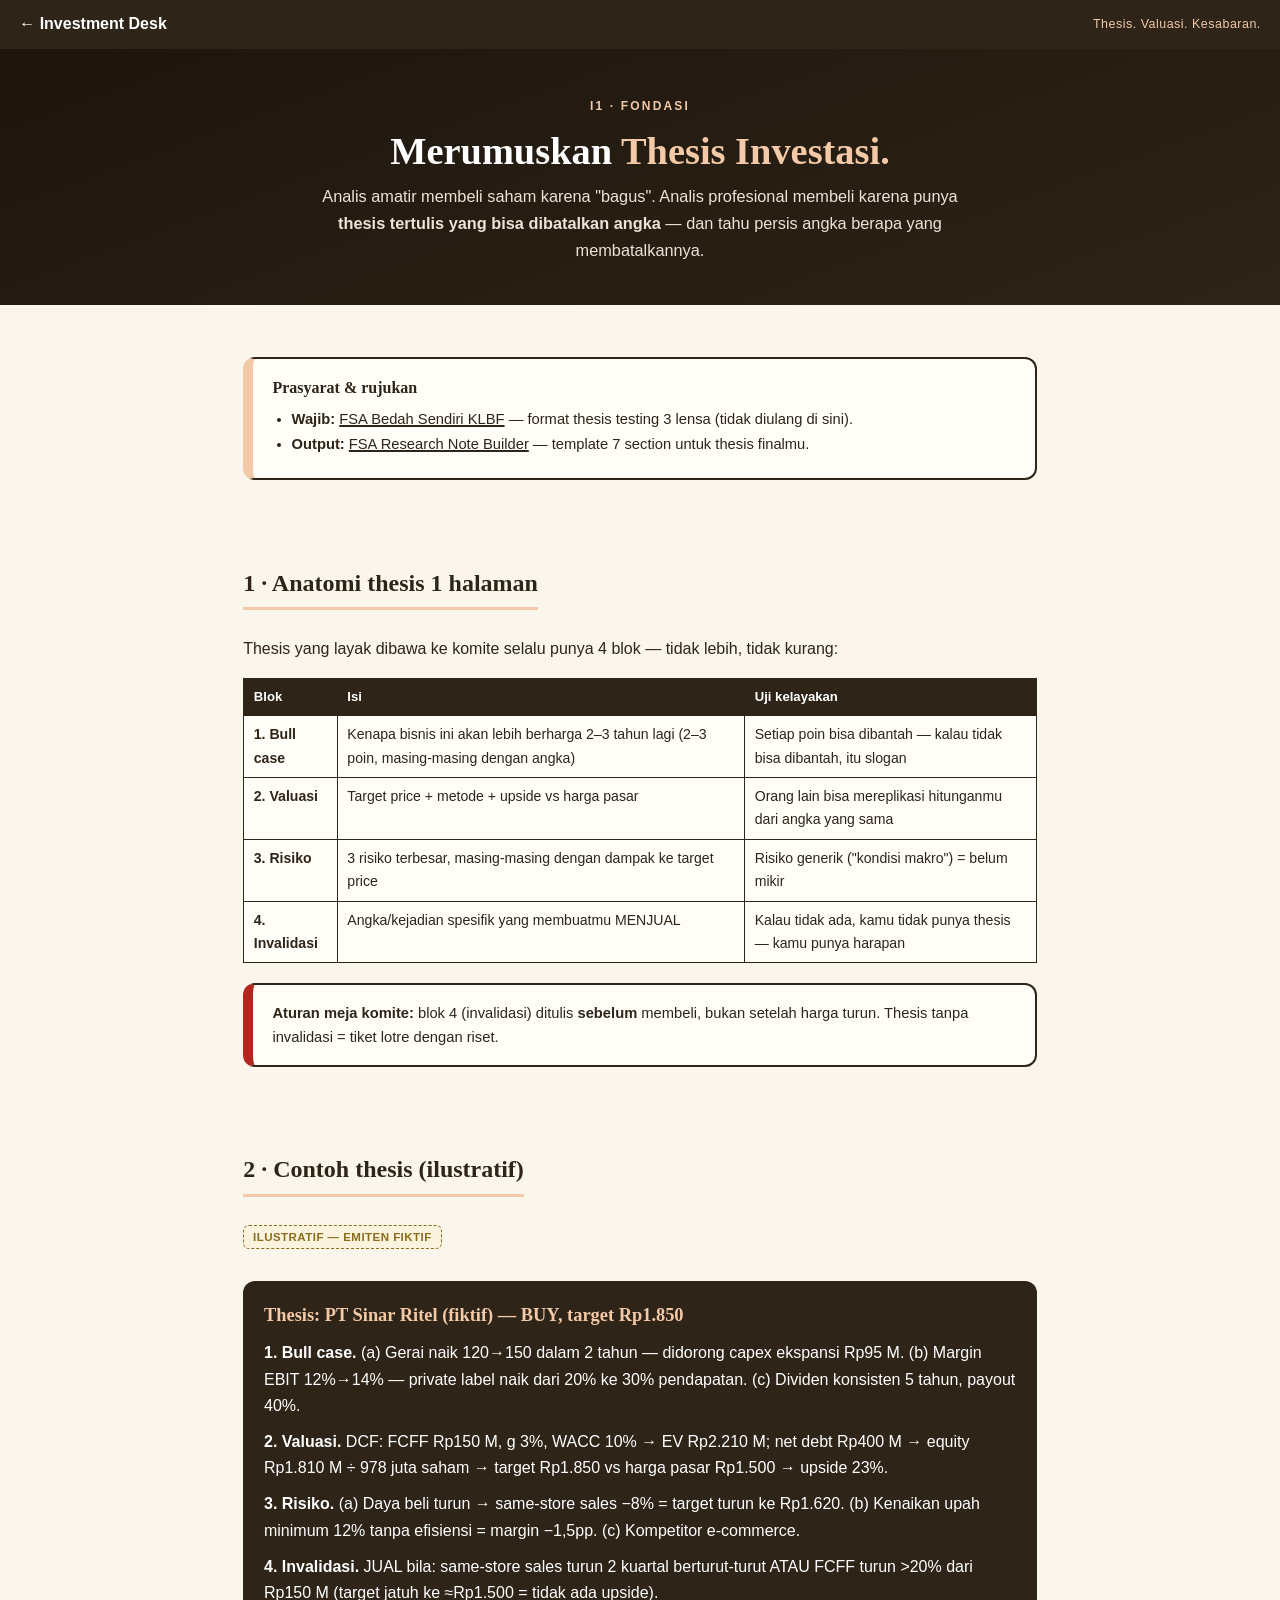
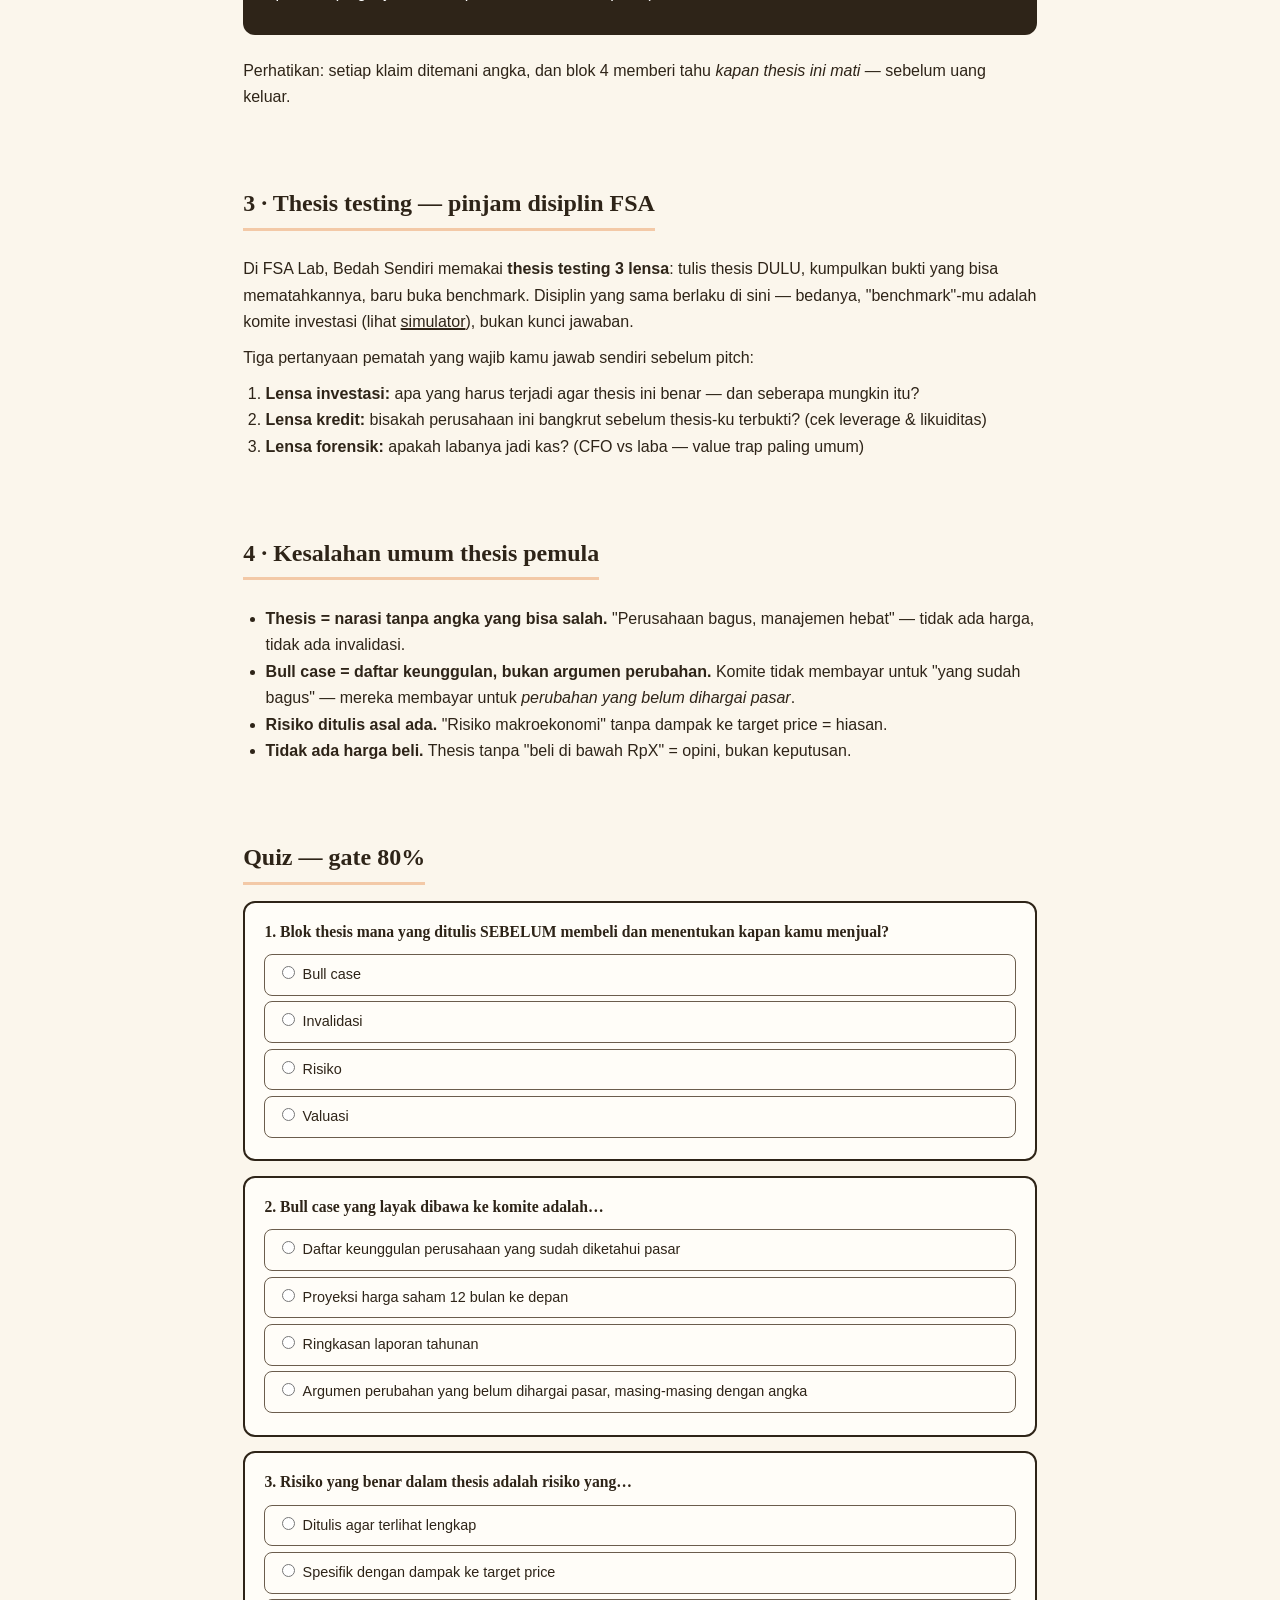
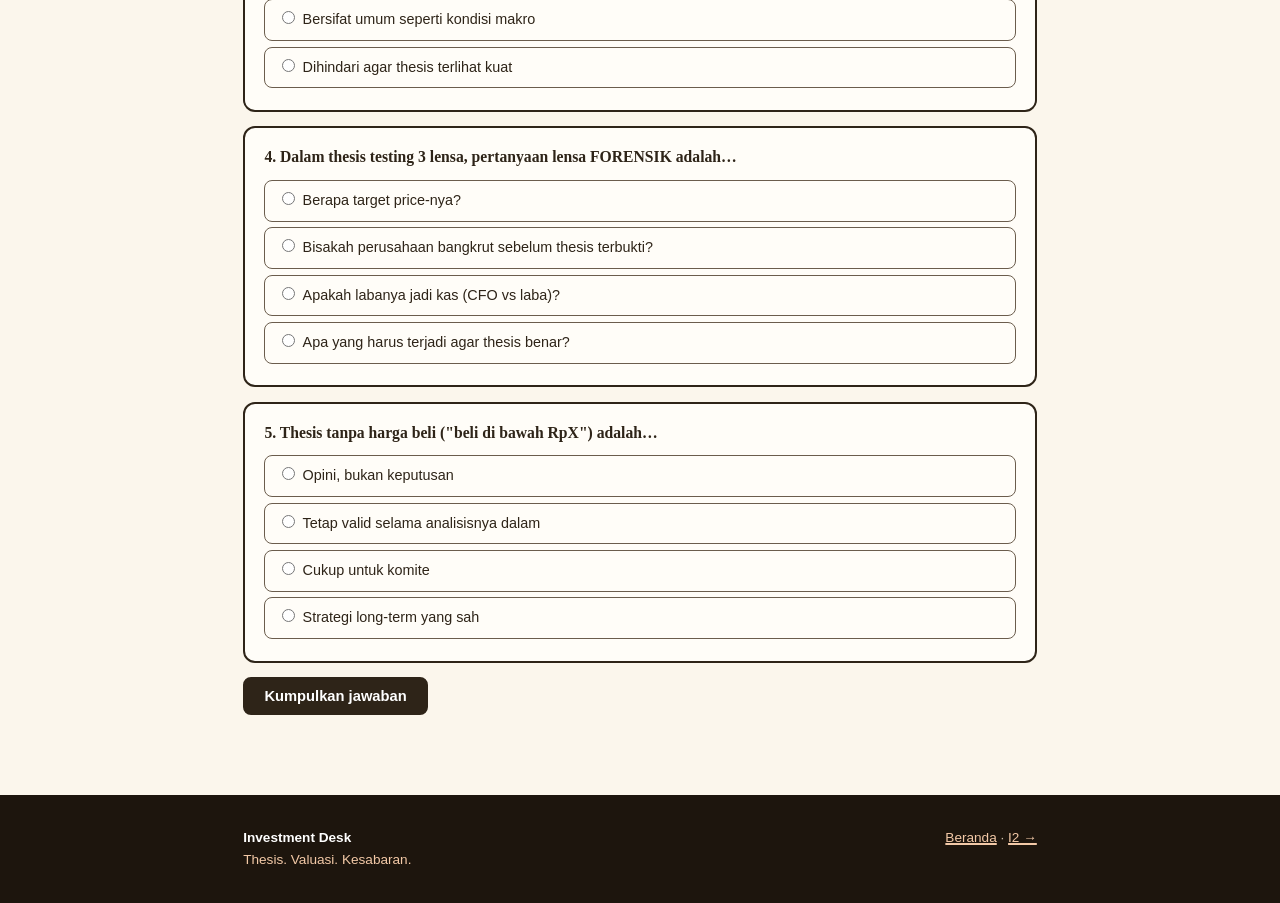
==== i1/index.html @ 48723883 "Investment Desk — Putuskan seperti pemilik bisnis (I1-I4 + committee simulator)" ====
<!DOCTYPE html>
<html lang="id">
<head>
<meta charset="UTF-8">
<meta name="viewport" content="width=device-width, initial-scale=1.0">
<title>I1 · Merumuskan Thesis Investasi · Investment Desk</title>
<meta name="description" content="I1 Investment Desk: anatomi thesis investasi 1 halaman — bull case, valuasi, risiko, dan kondisi yang membatalkannya.">
<link rel="canonical" href="https://investment-desk.pages.dev/i1/">
<link rel="stylesheet" href="/css/style.css">
</head>
<body>

<nav class="id-nav">
  <a href="/">← Investment Desk</a>
  <span class="mantra">Thesis. Valuasi. Kesabaran.</span>
</nav>

<header class="id-hero">
  <p class="kicker">I1 · Fondasi</p>
  <h1>Merumuskan <em>Thesis Investasi.</em></h1>
  <p class="lede">Analis amatir membeli saham karena "bagus". Analis profesional membeli karena punya <strong>thesis tertulis yang bisa dibatalkan angka</strong> — dan tahu persis angka berapa yang membatalkannya.</p>
</header>

<main class="wrap">

<section class="id-sec">
  <div class="prereq">
    <h3>Prasyarat &amp; rujukan</h3>
    <ul>
      <li><strong>Wajib:</strong> <a href="https://fsa-lab.pages.dev/bedah-sendiri/klbf/">FSA Bedah Sendiri KLBF</a> — format thesis testing 3 lensa (tidak diulang di sini).</li>
      <li><strong>Output:</strong> <a href="https://fsa-lab.pages.dev/riset-note/">FSA Research Note Builder</a> — template 7 section untuk thesis finalmu.</li>
    </ul>
  </div>
</section>

<section class="id-sec">
  <h2>1 · Anatomi thesis 1 halaman</h2>
  <p>Thesis yang layak dibawa ke komite selalu punya 4 blok — tidak lebih, tidak kurang:</p>
  <div class="tblwrap"><table class="stmt">
    <thead><tr><th>Blok</th><th>Isi</th><th>Uji kelayakan</th></tr></thead>
    <tbody>
      <tr><td><strong>1. Bull case</strong></td><td>Kenapa bisnis ini akan lebih berharga 2–3 tahun lagi (2–3 poin, masing-masing dengan angka)</td><td>Setiap poin bisa dibantah — kalau tidak bisa dibantah, itu slogan</td></tr>
      <tr><td><strong>2. Valuasi</strong></td><td>Target price + metode + upside vs harga pasar</td><td>Orang lain bisa mereplikasi hitunganmu dari angka yang sama</td></tr>
      <tr><td><strong>3. Risiko</strong></td><td>3 risiko terbesar, masing-masing dengan dampak ke target price</td><td>Risiko generik ("kondisi makro") = belum mikir</td></tr>
      <tr><td><strong>4. Invalidasi</strong></td><td>Angka/kejadian spesifik yang membuatmu MENJUAL</td><td>Kalau tidak ada, kamu tidak punya thesis — kamu punya harapan</td></tr>
    </tbody>
  </table></div>
  <div class="honest"><strong>Aturan meja komite:</strong> blok 4 (invalidasi) ditulis <strong>sebelum</strong> membeli, bukan setelah harga turun. Thesis tanpa invalidasi = tiket lotre dengan riset.</div>
</section>

<section class="id-sec">
  <h2>2 · Contoh thesis (ilustratif)</h2>
  <p><span class="ilus" style="display:inline-block">ILUSTRATIF — EMITEN FIKTIF</span></p>
  <div class="thesis">
    <h3>Thesis: PT Sinar Ritel (fiktif) — BUY, target Rp1.850</h3>
    <p><strong>1. Bull case.</strong> (a) Gerai naik 120→150 dalam 2 tahun — didorong capex ekspansi Rp95 M. (b) Margin EBIT 12%→14% — private label naik dari 20% ke 30% pendapatan. (c) Dividen konsisten 5 tahun, payout 40%.</p>
    <p><strong>2. Valuasi.</strong> DCF: FCFF Rp150 M, g 3%, WACC 10% → EV Rp2.210 M; net debt Rp400 M → equity Rp1.810 M ÷ 978 juta saham → target Rp1.850 vs harga pasar Rp1.500 → upside 23%.</p>
    <p><strong>3. Risiko.</strong> (a) Daya beli turun → same-store sales −8% = target turun ke Rp1.620. (b) Kenaikan upah minimum 12% tanpa efisiensi = margin −1,5pp. (c) Kompetitor e-commerce.</p>
    <p><strong>4. Invalidasi.</strong> JUAL bila: same-store sales turun 2 kuartal berturut-turut ATAU FCFF turun &gt;20% dari Rp150 M (target jatuh ke ≈Rp1.500 = tidak ada upside).</p>
  </div>
  <p>Perhatikan: setiap klaim ditemani angka, dan blok 4 memberi tahu <em>kapan thesis ini mati</em> — sebelum uang keluar.</p>
</section>

<section class="id-sec">
  <h2>3 · Thesis testing — pinjam disiplin FSA</h2>
  <p>Di FSA Lab, Bedah Sendiri memakai <strong>thesis testing 3 lensa</strong>: tulis thesis DULU, kumpulkan bukti yang bisa mematahkannya, baru buka benchmark. Disiplin yang sama berlaku di sini — bedanya, "benchmark"-mu adalah komite investasi (lihat <a href="/simulator/">simulator</a>), bukan kunci jawaban.</p>
  <p>Tiga pertanyaan pematah yang wajib kamu jawab sendiri sebelum pitch:</p>
  <ol>
    <li><strong>Lensa investasi:</strong> apa yang harus terjadi agar thesis ini benar — dan seberapa mungkin itu?</li>
    <li><strong>Lensa kredit:</strong> bisakah perusahaan ini bangkrut sebelum thesis-ku terbukti? (cek leverage &amp; likuiditas)</li>
    <li><strong>Lensa forensik:</strong> apakah labanya jadi kas? (CFO vs laba — value trap paling umum)</li>
  </ol>
</section>

<section class="id-sec">
  <h2>4 · Kesalahan umum thesis pemula</h2>
  <ul>
    <li><strong>Thesis = narasi tanpa angka yang bisa salah.</strong> "Perusahaan bagus, manajemen hebat" — tidak ada harga, tidak ada invalidasi.</li>
    <li><strong>Bull case = daftar keunggulan, bukan argumen perubahan.</strong> Komite tidak membayar untuk "yang sudah bagus" — mereka membayar untuk <em>perubahan yang belum dihargai pasar</em>.</li>
    <li><strong>Risiko ditulis asal ada.</strong> "Risiko makroekonomi" tanpa dampak ke target price = hiasan.</li>
    <li><strong>Tidak ada harga beli.</strong> Thesis tanpa "beli di bawah RpX" = opini, bukan keputusan.</li>
  </ul>
</section>

<section class="id-sec">
  <h2>Quiz — gate 80%</h2>
  <div id="quiz-wrap"></div>
  <div class="btnrow"><button class="btn" id="quiz-submit">Kumpulkan jawaban</button></div>
  <div id="gate-box"></div>
</section>

</main>

<footer class="id-foot">
  <div class="wrap">
    <div><strong style="color:#fff">Investment Desk</strong><br>
    <span style="color:var(--apricot)">Thesis. Valuasi. Kesabaran.</span></div>
    <div><a href="/">Beranda</a> · <a href="/i2/">I2 →</a></div>
  </div>
</footer>

<script src="/js/common.js"></script>
<script src="/js/quiz.js"></script>
<script src="/js/i1.js"></script>
</body>
</html>
---- css/style.css ----
/* Investment Desk — "Ruang Riset" brand. Static, CSP-clean (no external requests).
   SATU-SATUNYA file CSS situs ini. Nav kanonis: .id-nav */
:root{
  --espresso:#2E2418;
  --espresso-deep:#1D150D;
  --apricot:#F3C9A7;
  --apricot-soft:#FBEEDD;
  --paper:#FBF6EC;
  --paper-card:#FFFDF8;
  --ink:#2E2418;
  --ink-soft:#6B5D4D;
  --buy:#2E7D4F;
  --pass:#B3261E;
  --hold:#8A6D1B;
  --hold-bg:#FBF3DD;
  --line:#2E2418;
  --radius:12px;
  --font-display:Georgia,'Times New Roman',serif;
  --font-body:-apple-system,BlinkMacSystemFont,'Segoe UI',Roboto,sans-serif;
  --font-mono:'SF Mono',Menlo,Consolas,monospace;
}
*{box-sizing:border-box}
body{margin:0;background:var(--paper);color:var(--ink);font-family:var(--font-body);line-height:1.65}
.mono{font-family:var(--font-mono)}
a{color:var(--espresso);text-decoration-thickness:2px}
a:hover{color:var(--pass)}

/* nav — SATU markup untuk semua halaman */
.id-nav{background:var(--espresso);color:#fff;display:flex;align-items:center;justify-content:space-between;
  padding:.7rem 1.2rem;position:sticky;top:0;z-index:50;flex-wrap:wrap;gap:.5rem}
.id-nav a{color:#fff;text-decoration:none;font-weight:600}
.id-nav .brandmark{display:flex;align-items:center;gap:.6rem}
.id-nav .desk-badge{background:var(--apricot);color:var(--espresso);font-family:var(--font-mono);font-weight:700;
  font-size:.75rem;padding:.2rem .55rem;border-radius:6px;letter-spacing:.05em}
.id-nav .mantra{font-size:.78rem;color:var(--apricot);letter-spacing:.04em}
.id-nav .nav-links{margin-left:auto;display:flex;gap:.9rem;flex-wrap:wrap;align-items:center}
.id-nav .nav-links a{color:#EDE4D3;font-size:.88rem;font-weight:400}
.id-nav .nav-links a:hover,.id-nav .nav-links a.active{color:var(--apricot)}

/* hero */
.id-hero{background:linear-gradient(160deg,var(--espresso-deep),var(--espresso));color:#fff;padding:3rem 1.2rem 2.6rem;text-align:center}
.id-hero .kicker{color:var(--apricot);text-transform:uppercase;letter-spacing:.18em;font-size:.75rem;font-weight:700;margin:0 0 .8rem}
.id-hero h1{font-family:var(--font-display);font-size:2.4rem;margin:0 0 .6rem;line-height:1.15}
.id-hero h1 em{color:var(--apricot);font-style:normal}
.id-hero .lede{max-width:42rem;margin:0 auto;color:#EDE4D3;font-size:1.02rem}
.id-hero .rule{max-width:44rem;margin:1.4rem auto 0;border:1px solid rgba(243,201,167,.5);border-radius:var(--radius);
  padding:.8rem 1.1rem;font-style:italic;color:var(--apricot);font-size:.92rem}

/* layout */
.wrap{max-width:52rem;margin:0 auto;padding:0 1.2rem}
.id-sec{padding:2rem 0}
.id-sec h2{font-family:var(--font-display);font-size:1.5rem;margin:0 0 1rem;border-bottom:3px solid var(--apricot);
  display:inline-block;padding-bottom:.25rem}
.id-sec h3{font-family:var(--font-display);font-size:1.15rem;margin:1.4rem 0 .5rem}
.id-sec p{margin:.6rem 0}
.id-sec ul,.id-sec ol{margin:.6rem 0;padding-left:1.4rem}

/* cards */
.mod-grid{display:grid;grid-template-columns:repeat(auto-fit,minmax(15rem,1fr));gap:1rem;margin-top:1.2rem}
.mod-card{background:var(--paper-card);border:2px solid var(--line);border-radius:var(--radius);padding:1.1rem 1.2rem;
  text-decoration:none;color:var(--ink);display:flex;flex-direction:column;gap:.4rem}
.mod-card:hover{border-color:var(--apricot);transform:translateY(-2px)}
.mod-card .knum{font-family:var(--font-mono);font-size:.75rem;font-weight:700;color:var(--espresso);
  background:var(--apricot);display:inline-block;padding:.15rem .6rem;border-radius:20px;align-self:flex-start}
.mod-card h3{margin:.2rem 0;font-size:1.05rem}
.mod-card p{font-size:.88rem;color:var(--ink-soft);margin:0;flex:1}
.mod-card .go{font-weight:700;font-size:.88rem;color:var(--espresso)}

/* prereq box */
.prereq{border:2px solid var(--line);border-left:10px solid var(--apricot);border-radius:var(--radius);
  background:var(--paper-card);padding:1rem 1.2rem;margin:1.2rem 0}
.prereq h3{font-family:var(--font-display);margin:0 0 .4rem;font-size:1rem}
.prereq ul{margin:.4rem 0;padding-left:1.2rem;font-size:.92rem}
.honest{border:2px solid var(--line);border-left:10px solid var(--pass);border-radius:var(--radius);
  background:var(--paper-card);padding:1rem 1.2rem;margin:1.2rem 0;font-size:.92rem}

/* thesis box */
.thesis{background:var(--espresso);color:#fff;border-radius:var(--radius);padding:1.2rem 1.3rem;margin:1.4rem 0}
.thesis h3{font-family:var(--font-display);color:var(--apricot);margin:0 0 .6rem}
.thesis label{display:block;font-size:.88rem;margin:.7rem 0 .25rem;color:#EDE4D3}
.thesis textarea,.thesis input[type=text],.thesis select{width:100%;border:2px solid var(--apricot);
  border-radius:8px;padding:.55rem .7rem;font-family:var(--font-body);font-size:.9rem;background:#fff;color:var(--ink)}
.thesis textarea{min-height:5rem}
.thesis p{overflow-wrap:break-word;word-break:break-word}
.pitch-row{display:flex;flex-wrap:wrap;gap:.6rem;margin:.8rem 0}
.pitch{border:2px solid var(--apricot);background:transparent;color:#fff;border-radius:24px;padding:.45rem 1.2rem;
  font-weight:700;cursor:pointer;font-size:.9rem;font-family:var(--font-body)}
.pitch.sel-buy{background:var(--buy);border-color:var(--buy)}
.pitch.sel-pass{background:var(--pass);border-color:var(--pass)}
.pitch.sel-hold{background:var(--hold);border-color:var(--hold)}

/* quiz */
.quiz-q{background:var(--paper-card);border:2px solid var(--line);border-radius:var(--radius);
  padding:1rem 1.2rem;margin-bottom:.9rem}
.quiz-q h3{font-size:.98rem;margin:0 0 .6rem}
.quiz-q .opt{display:block;margin:.35rem 0;padding:.5rem .7rem;border:1.5px solid var(--ink-soft);
  border-radius:8px;cursor:pointer;font-size:.9rem}
.quiz-q .opt:hover{border-color:var(--apricot)}
.quiz-q .opt.picked{border-color:var(--espresso);border-width:2.5px;background:#FAF3E8}
.quiz-q .opt.right{border-color:var(--buy);background:#EDF7F0}
.quiz-q .opt.wrong{border-color:var(--pass);background:#FBEFED}
.quiz-q .why{font-size:.85rem;color:var(--ink-soft);margin-top:.4rem;display:none}
.quiz-q.graded .why{display:block}
#gate-box{display:none;border:3px solid var(--apricot);border-radius:var(--radius);padding:1.1rem 1.3rem;
  margin-top:1.2rem;background:var(--paper-card)}
#gate-box.pass{border-color:var(--buy)}
#gate-box.fail{border-color:var(--pass)}

/* buttons */
.btnrow{display:flex;flex-wrap:wrap;gap:.7rem;align-items:center;margin-top:.9rem}
.btn{border:2px solid var(--espresso);border-radius:8px;padding:.55rem 1.2rem;font-weight:700;cursor:pointer;
  font-size:.92rem;background:var(--espresso);color:#fff;font-family:var(--font-body)}
.btn:hover{background:var(--espresso-deep)}
.btn.ghost{background:transparent;color:var(--espresso)}
.okmsg{color:var(--buy);font-weight:600;font-size:.9rem}

/* tables */
.tblwrap{overflow-x:auto;margin:1rem 0}
table.stmt{width:100%;border-collapse:collapse;font-size:.88rem;background:var(--paper-card)}
table.stmt th,table.stmt td{border:1.5px solid var(--line);padding:.45rem .6rem;text-align:left;vertical-align:top}
table.stmt th{background:var(--espresso);color:#fff;font-size:.82rem}
table.stmt td.num{font-family:var(--font-mono);text-align:right;white-space:nowrap}

/* simulator feature classes */
.id-wrap{max-width:58rem;margin:0 auto;padding:1rem 1.2rem 4rem}
.id-card{background:var(--paper-card);border:1px solid var(--line);border-radius:var(--radius);
  padding:1.2rem 1.4rem;margin-bottom:1.2rem;box-shadow:0 2px 6px rgba(46,36,24,.08)}
.id-card h2{margin:0 0 .4rem;font-size:1.25rem;color:var(--espresso)}
.id-card h3{margin:1rem 0 .4rem;font-size:1.05rem;color:var(--espresso)}
.id-sub{font-size:.85rem;color:var(--ink-soft);margin-bottom:1rem}
.ilus{display:inline-block;background:var(--hold-bg);border:1px dashed var(--hold);
  color:var(--hold);font-size:.72rem;font-weight:700;padding:.1rem .55rem;
  border-radius:6px;letter-spacing:.04em;margin-bottom:.6rem}
table.id-tbl{width:100%;border-collapse:collapse;font-size:.88rem;margin:.6rem 0}
table.id-tbl th,table.id-tbl td{border:1px solid var(--line);padding:.45rem .6rem;text-align:left}
table.id-tbl th{background:var(--espresso);color:#fff;font-size:.8rem}
table.id-tbl td.num,table.id-tbl th.num{text-align:right;font-family:var(--font-mono)}
.id-grid{display:grid;grid-template-columns:repeat(auto-fit,minmax(14rem,1fr));gap:.9rem;margin:.8rem 0}
.id-field label{font-weight:700;font-size:.82rem;display:block;margin-bottom:.3rem}
.id-field input,.id-field select,.id-field textarea{width:100%;font-family:inherit;
  font-size:.95rem;border:2px solid var(--line);border-radius:8px;padding:.55rem .8rem;
  background:#fff;color:var(--ink)}
.id-field input:focus,.id-field select:focus,.id-field textarea:focus{
  outline:3px solid var(--apricot);border-color:var(--espresso)}
.id-hint{font-size:.78rem;color:var(--ink-soft);margin-top:.25rem}
.id-btnrow{display:flex;gap:.6rem;flex-wrap:wrap;margin:1rem 0}
button.id-btn{border:2px solid var(--espresso);border-radius:10px;padding:.6rem 1.3rem;
  font-weight:700;font-size:.92rem;cursor:pointer;background:var(--espresso);color:#fff;
  font-family:inherit}
button.id-btn.ghost{background:#fff;color:var(--espresso)}
button.id-btn.apricot{background:var(--apricot);border-color:var(--apricot);color:var(--espresso-deep)}
button.id-btn:disabled{opacity:.45;cursor:not-allowed}
button.id-opt{border:2px solid var(--line);border-radius:10px;padding:.7rem 1rem;
  background:#fff;cursor:pointer;font-family:inherit;font-size:.92rem;text-align:left;
  width:100%;margin-bottom:.5rem;color:var(--ink)}
button.id-opt.sel{border-color:var(--espresso);background:var(--apricot-soft);font-weight:700}
button.id-opt.right{border-color:var(--buy);background:#EDF7F0}
button.id-opt.wrong{border-color:var(--pass);background:#FBEFED}
.id-result{border-radius:var(--radius);padding:1rem 1.2rem;margin:1rem 0;font-size:.92rem;display:none}
.id-result.show{display:block}
.id-result.ok{background:#EDF7F0;border:2px solid var(--buy)}
.id-result.bad{background:#FBEFED;border:2px solid var(--pass)}
.id-result.info{background:var(--hold-bg);border:2px solid var(--apricot)}
.id-kunci{background:var(--espresso);color:#EDE4D3;border-radius:var(--radius);
  padding:1rem 1.2rem;margin:1rem 0;font-size:.9rem}
.id-kunci b{color:var(--apricot)}
.id-pager{display:flex;justify-content:space-between;flex-wrap:wrap;gap:.6rem;margin:2rem 0}
.id-pager a{color:var(--espresso);font-weight:700}
.badge{display:inline-block;font-size:.7rem;font-weight:700;padding:.12rem .6rem;
  border-radius:20px;vertical-align:middle}
.badge.buy{background:var(--buy);color:#fff}
.badge.pass{background:var(--pass);color:#fff}
.badge.hold{background:var(--apricot);color:var(--espresso-deep)}

/* Q&A (I4) */
.qa{border:1px solid var(--line);border-radius:10px;margin:.7rem 0;background:var(--paper-card);overflow:hidden}
.qa>button{width:100%;text-align:left;background:none;border:none;padding:.9rem 1.1rem;font:inherit;
  font-weight:600;color:var(--espresso);cursor:pointer;display:flex;justify-content:space-between;gap:1rem;align-items:center}
.qa>button .n{color:var(--hold);font-family:var(--font-mono);font-size:.85rem;white-space:nowrap}
.qa .a{padding:0 1.1rem 1.1rem;border-top:1px dashed var(--line);font-size:.95rem}
.qa .a .rubrik{background:var(--apricot-soft);border-radius:8px;padding:.7rem .9rem;margin-top:.7rem;font-size:.88rem}
.qa .cat{font-size:.72rem;text-transform:uppercase;letter-spacing:.1em;color:var(--ink-soft);font-weight:700}

/* footer */
.id-foot{background:var(--espresso-deep);color:#C9BBA6;padding:2rem 1.2rem;margin-top:3rem;font-size:.85rem}
.id-foot a{color:var(--apricot)}
.id-foot .wrap{display:flex;flex-wrap:wrap;gap:1.5rem;justify-content:space-between}

@media(max-width:640px){
  .id-hero h1{font-size:1.8rem}
  .id-nav .mantra{display:none}
}
@media(max-width:760px){
  .id-wrap{padding:.8rem .8rem 3rem}
}

/* dipakai hero simulator */
.id-hero .tag{display:inline-block;background:var(--apricot);color:var(--espresso-deep);
  font-size:.72rem;font-weight:700;border-radius:20px;padding:.15rem .7rem;margin-bottom:.6rem}
.id-hero .id-mantra{display:block;margin-top:1rem;color:var(--apricot);font-style:italic;font-size:.95rem}
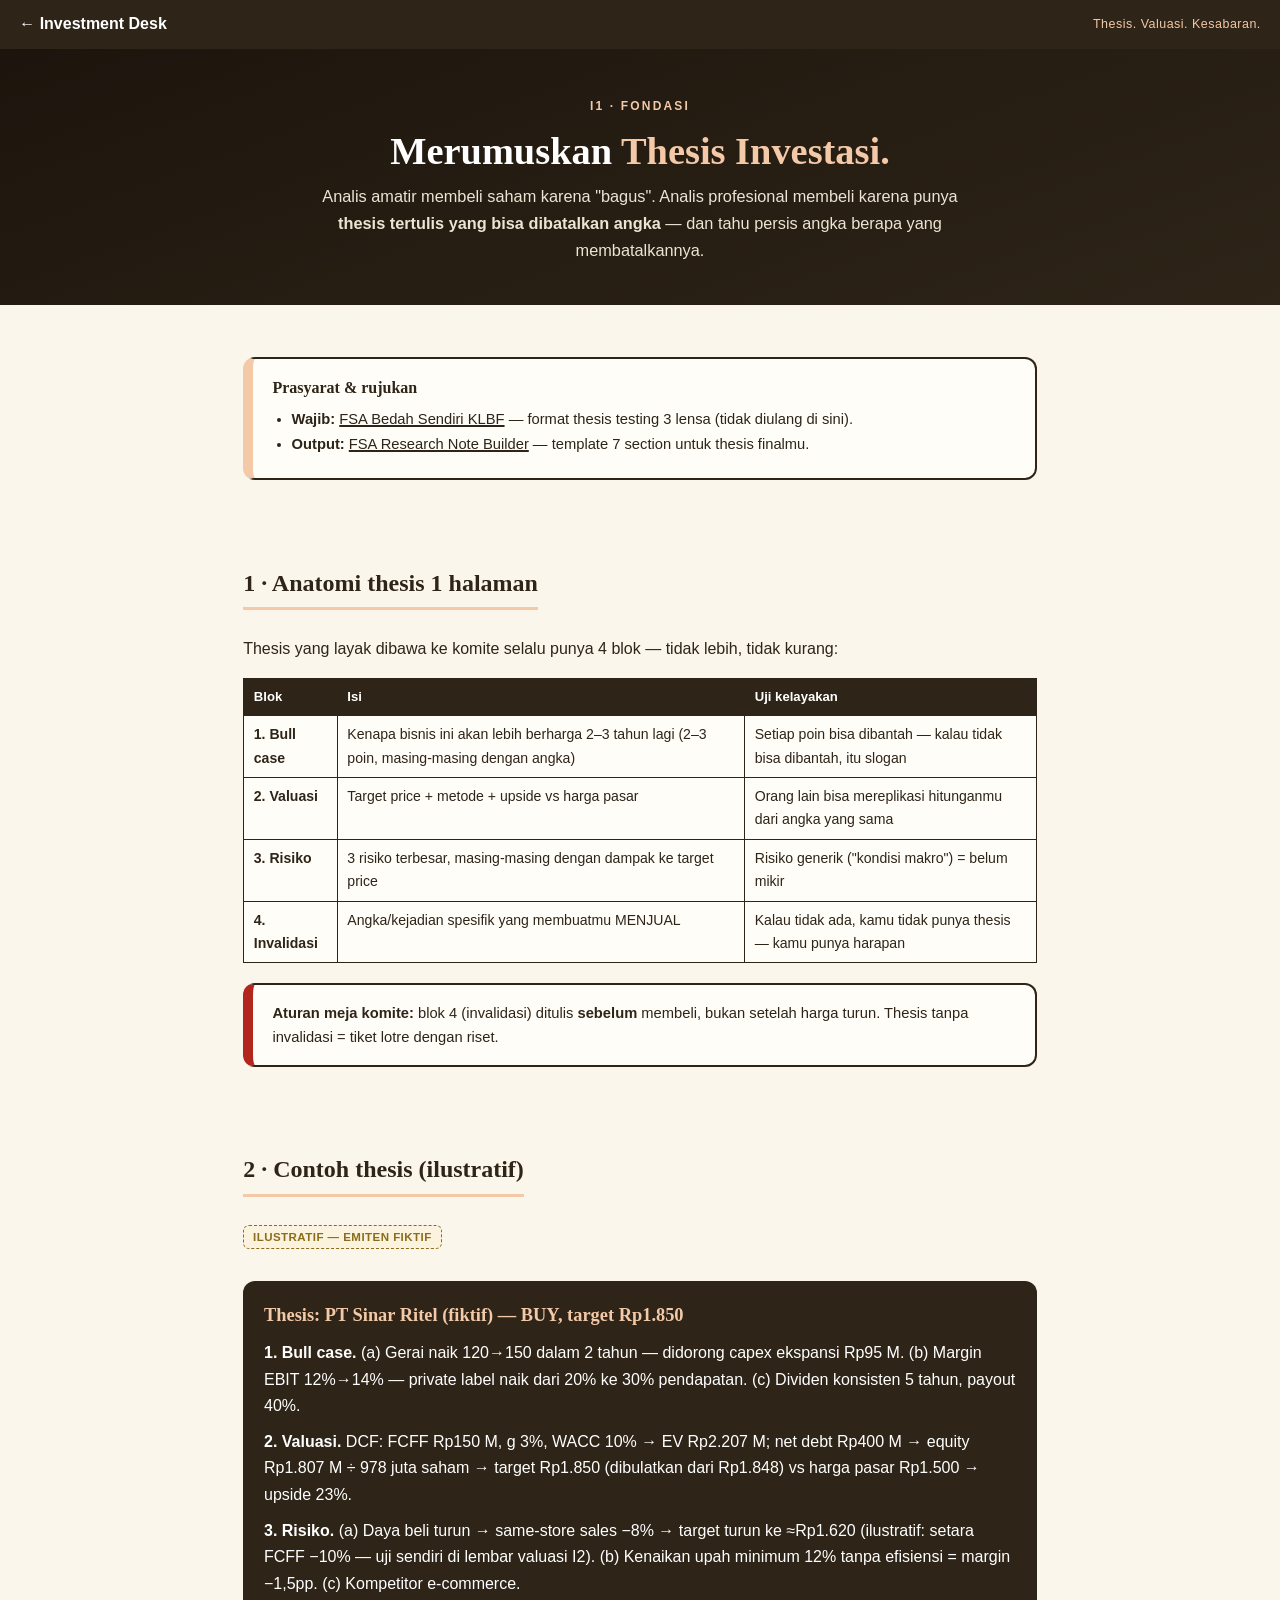
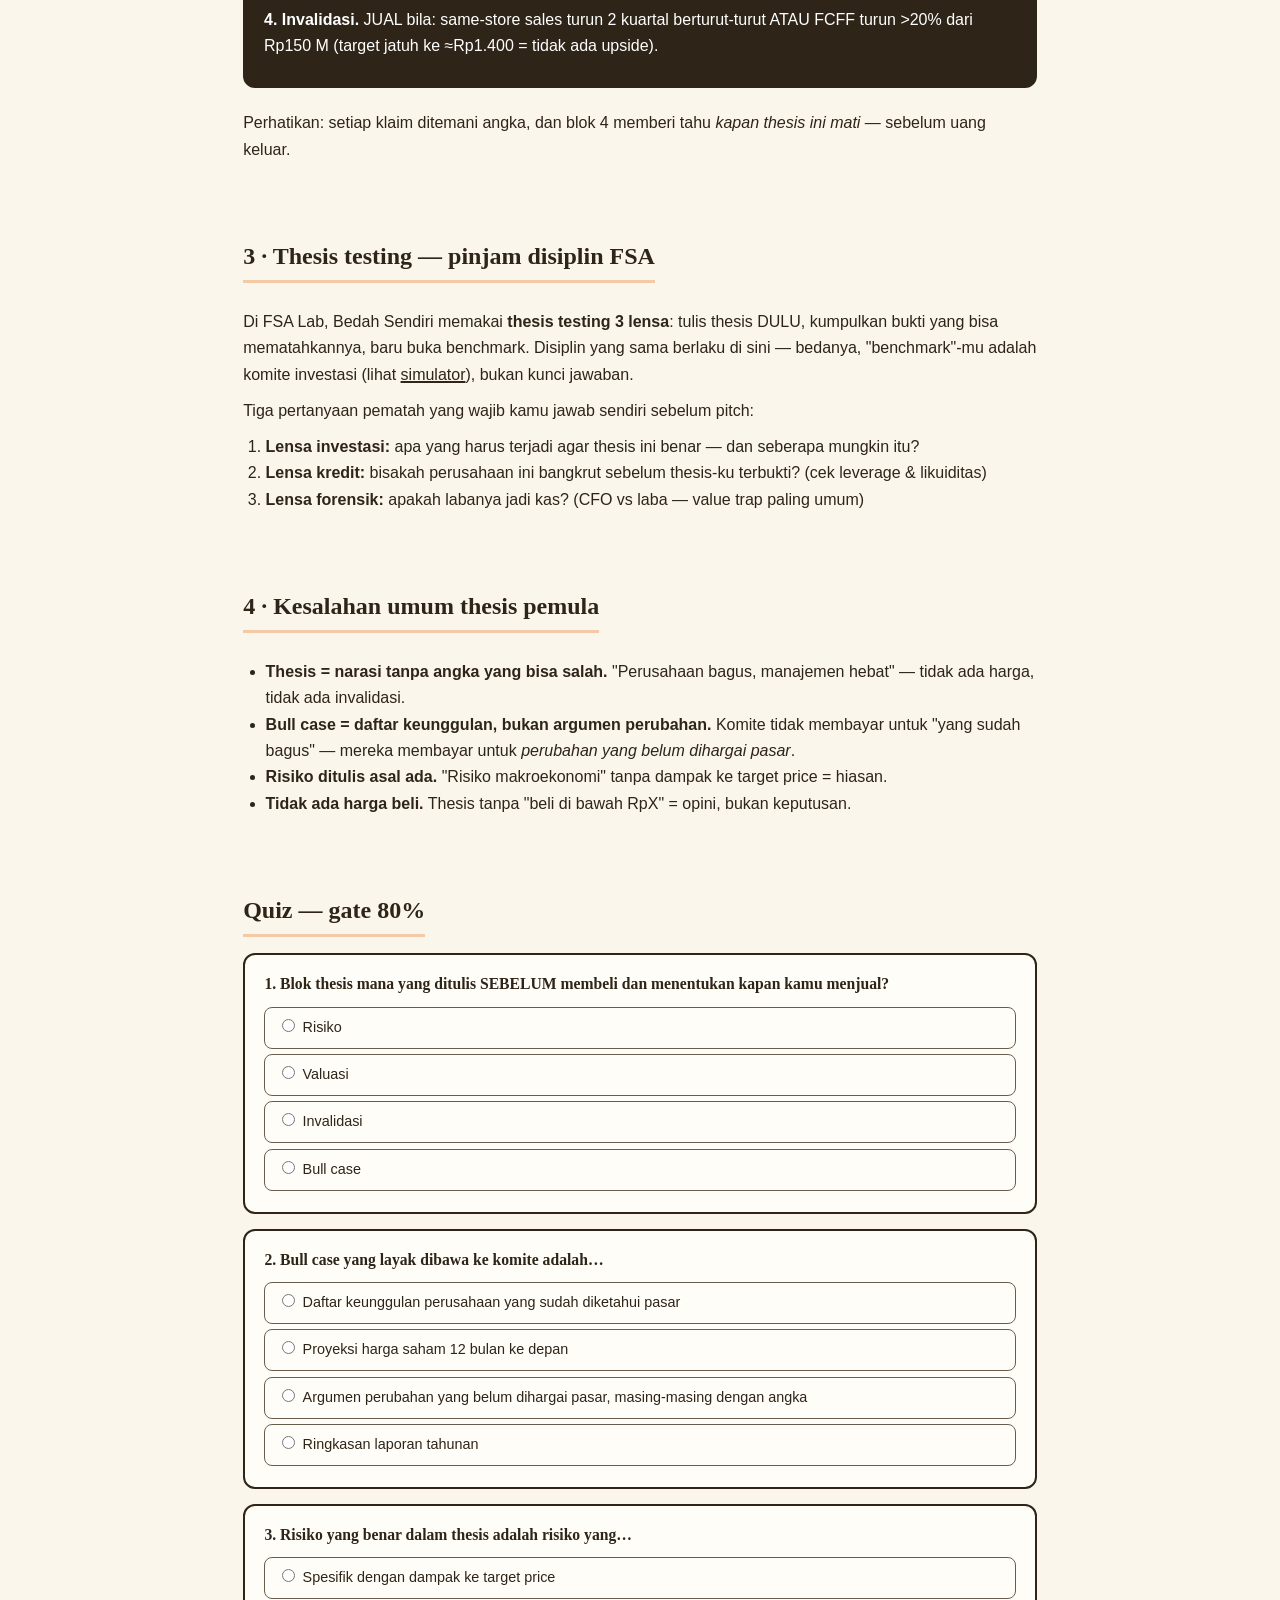
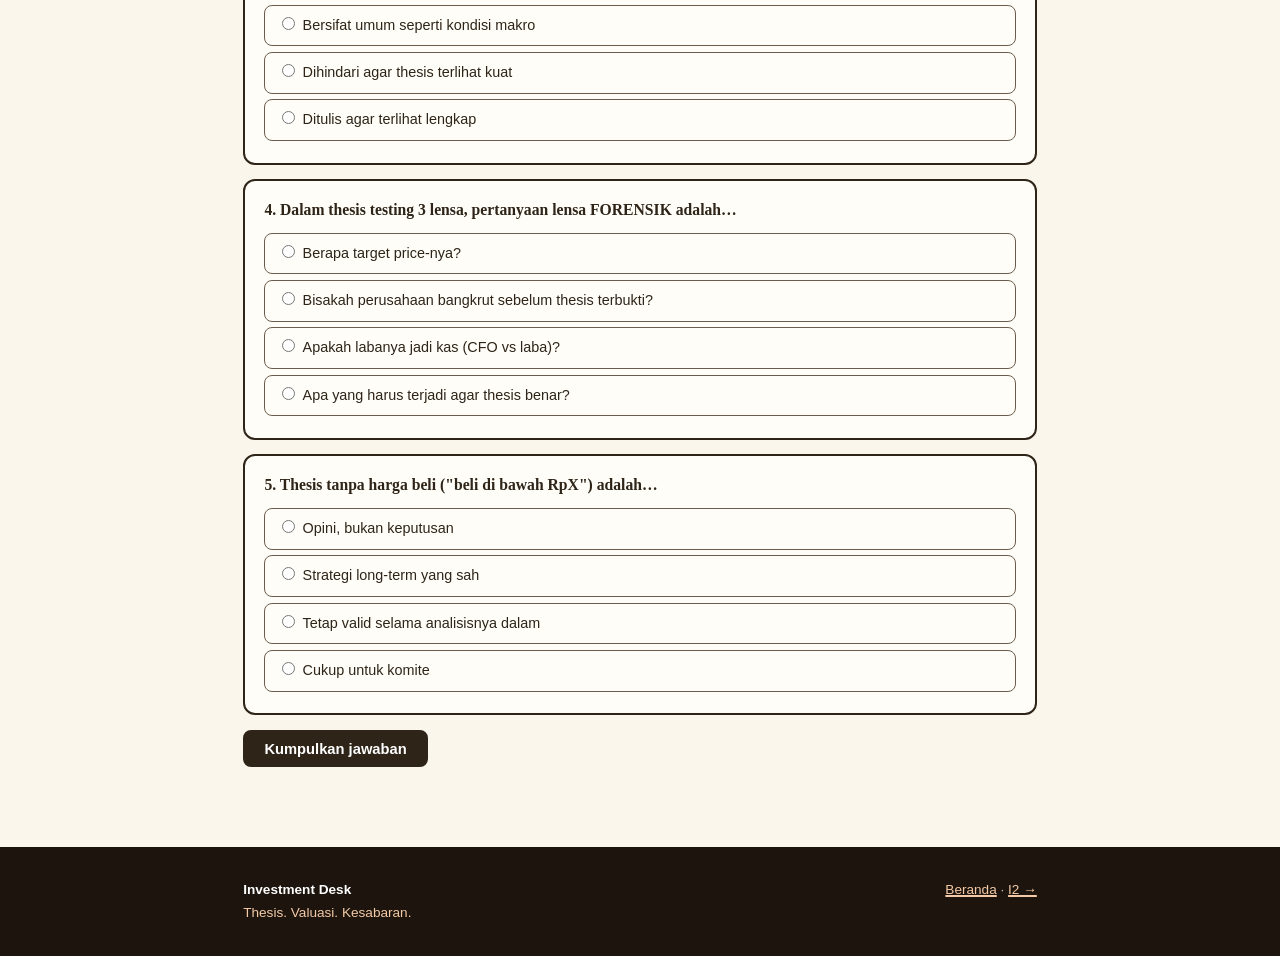
==== commit dfe26c0e: "Fix: review Kelontong — invalidasi I1, risiko I4, presisi EV/target, format simulator, MOS I2, targe" ====
--- a/i1/index.html
+++ b/i1/index.html
@@ -54,9 +54,9 @@
   <div class="thesis">
     <h3>Thesis: PT Sinar Ritel (fiktif) — BUY, target Rp1.850</h3>
     <p><strong>1. Bull case.</strong> (a) Gerai naik 120→150 dalam 2 tahun — didorong capex ekspansi Rp95 M. (b) Margin EBIT 12%→14% — private label naik dari 20% ke 30% pendapatan. (c) Dividen konsisten 5 tahun, payout 40%.</p>
-    <p><strong>2. Valuasi.</strong> DCF: FCFF Rp150 M, g 3%, WACC 10% → EV Rp2.210 M; net debt Rp400 M → equity Rp1.810 M ÷ 978 juta saham → target Rp1.850 vs harga pasar Rp1.500 → upside 23%.</p>
-    <p><strong>3. Risiko.</strong> (a) Daya beli turun → same-store sales −8% = target turun ke Rp1.620. (b) Kenaikan upah minimum 12% tanpa efisiensi = margin −1,5pp. (c) Kompetitor e-commerce.</p>
-    <p><strong>4. Invalidasi.</strong> JUAL bila: same-store sales turun 2 kuartal berturut-turut ATAU FCFF turun &gt;20% dari Rp150 M (target jatuh ke ≈Rp1.500 = tidak ada upside).</p>
+    <p><strong>2. Valuasi.</strong> DCF: FCFF Rp150 M, g 3%, WACC 10% → EV Rp2.207 M; net debt Rp400 M → equity Rp1.807 M ÷ 978 juta saham → target Rp1.850 (dibulatkan dari Rp1.848) vs harga pasar Rp1.500 → upside 23%.</p>
+    <p><strong>3. Risiko.</strong> (a) Daya beli turun → same-store sales −8% → target turun ke ≈Rp1.620 (ilustratif: setara FCFF −10% — uji sendiri di lembar valuasi I2). (b) Kenaikan upah minimum 12% tanpa efisiensi = margin −1,5pp. (c) Kompetitor e-commerce.</p>
+    <p><strong>4. Invalidasi.</strong> JUAL bila: same-store sales turun 2 kuartal berturut-turut ATAU FCFF turun &gt;20% dari Rp150 M (target jatuh ke ≈Rp1.400 = tidak ada upside).</p>
   </div>
   <p>Perhatikan: setiap klaim ditemani angka, dan blok 4 memberi tahu <em>kapan thesis ini mati</em> — sebelum uang keluar.</p>
 </section>
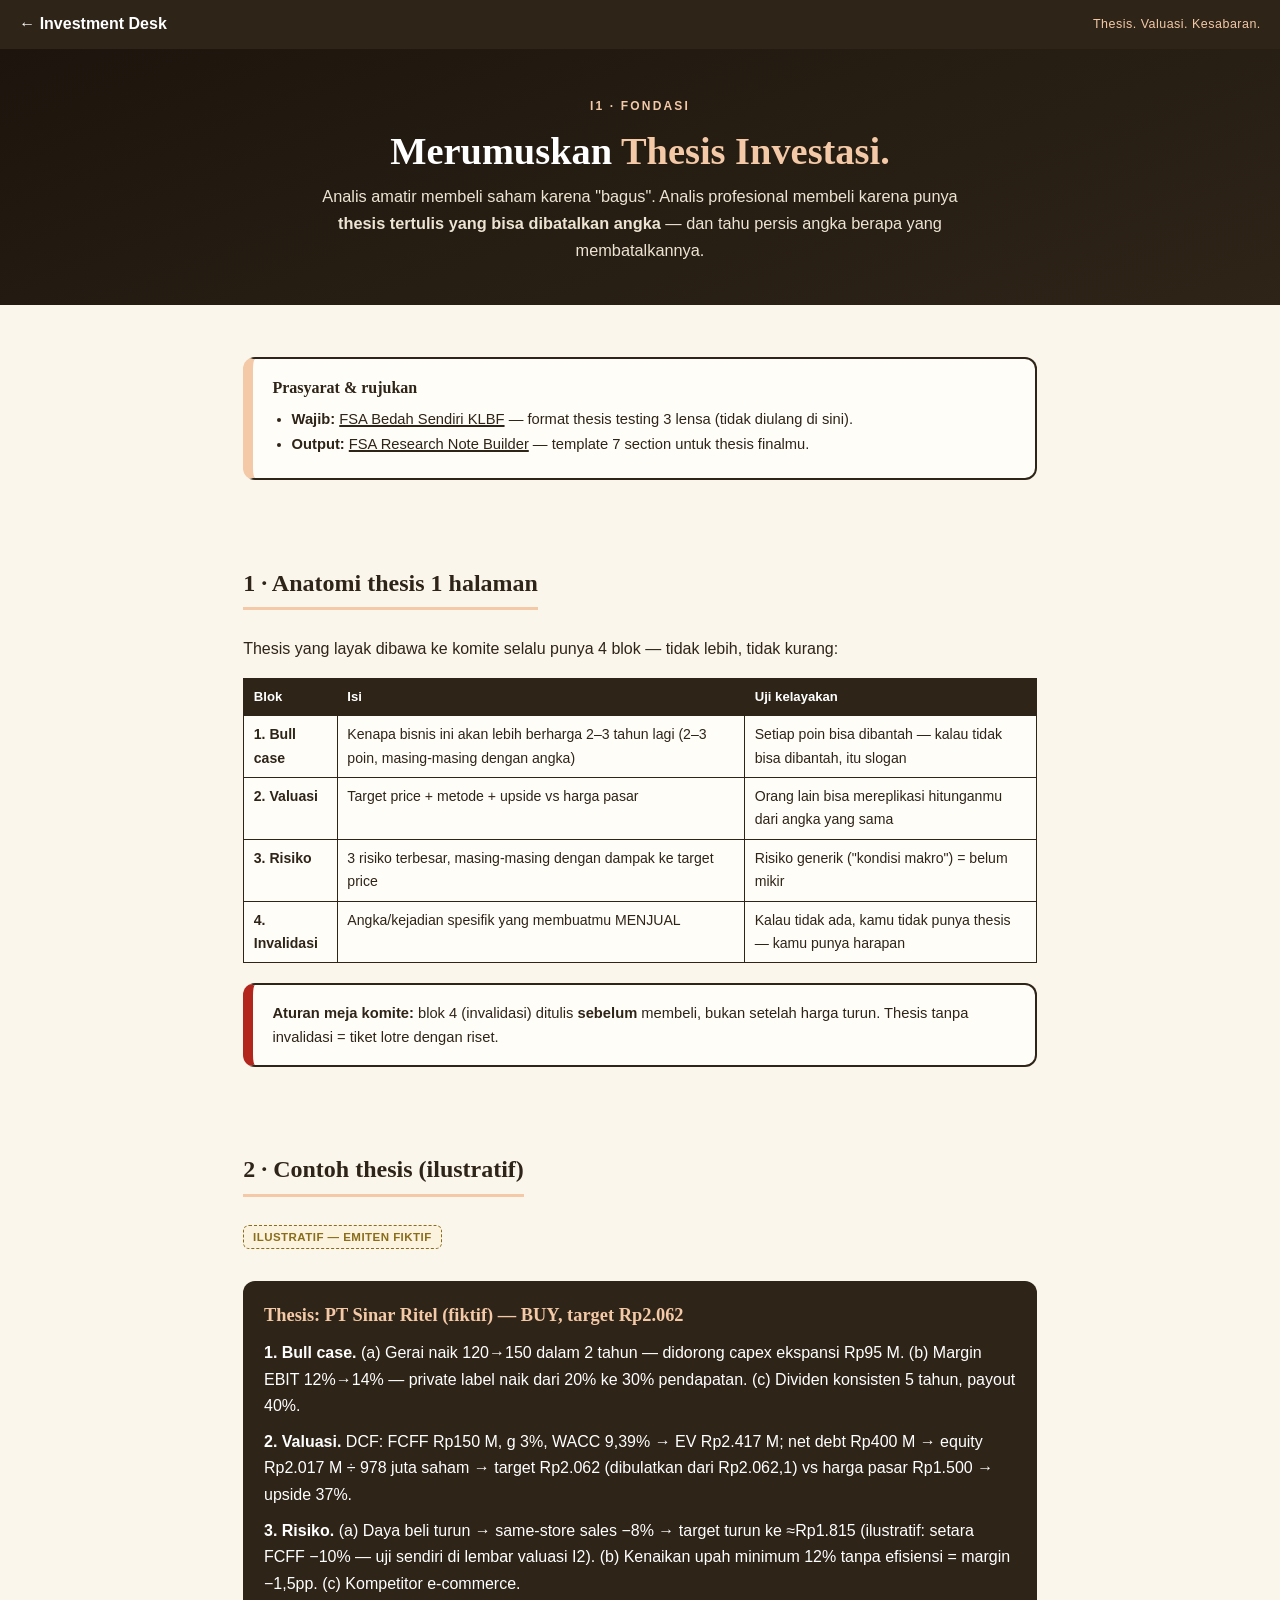
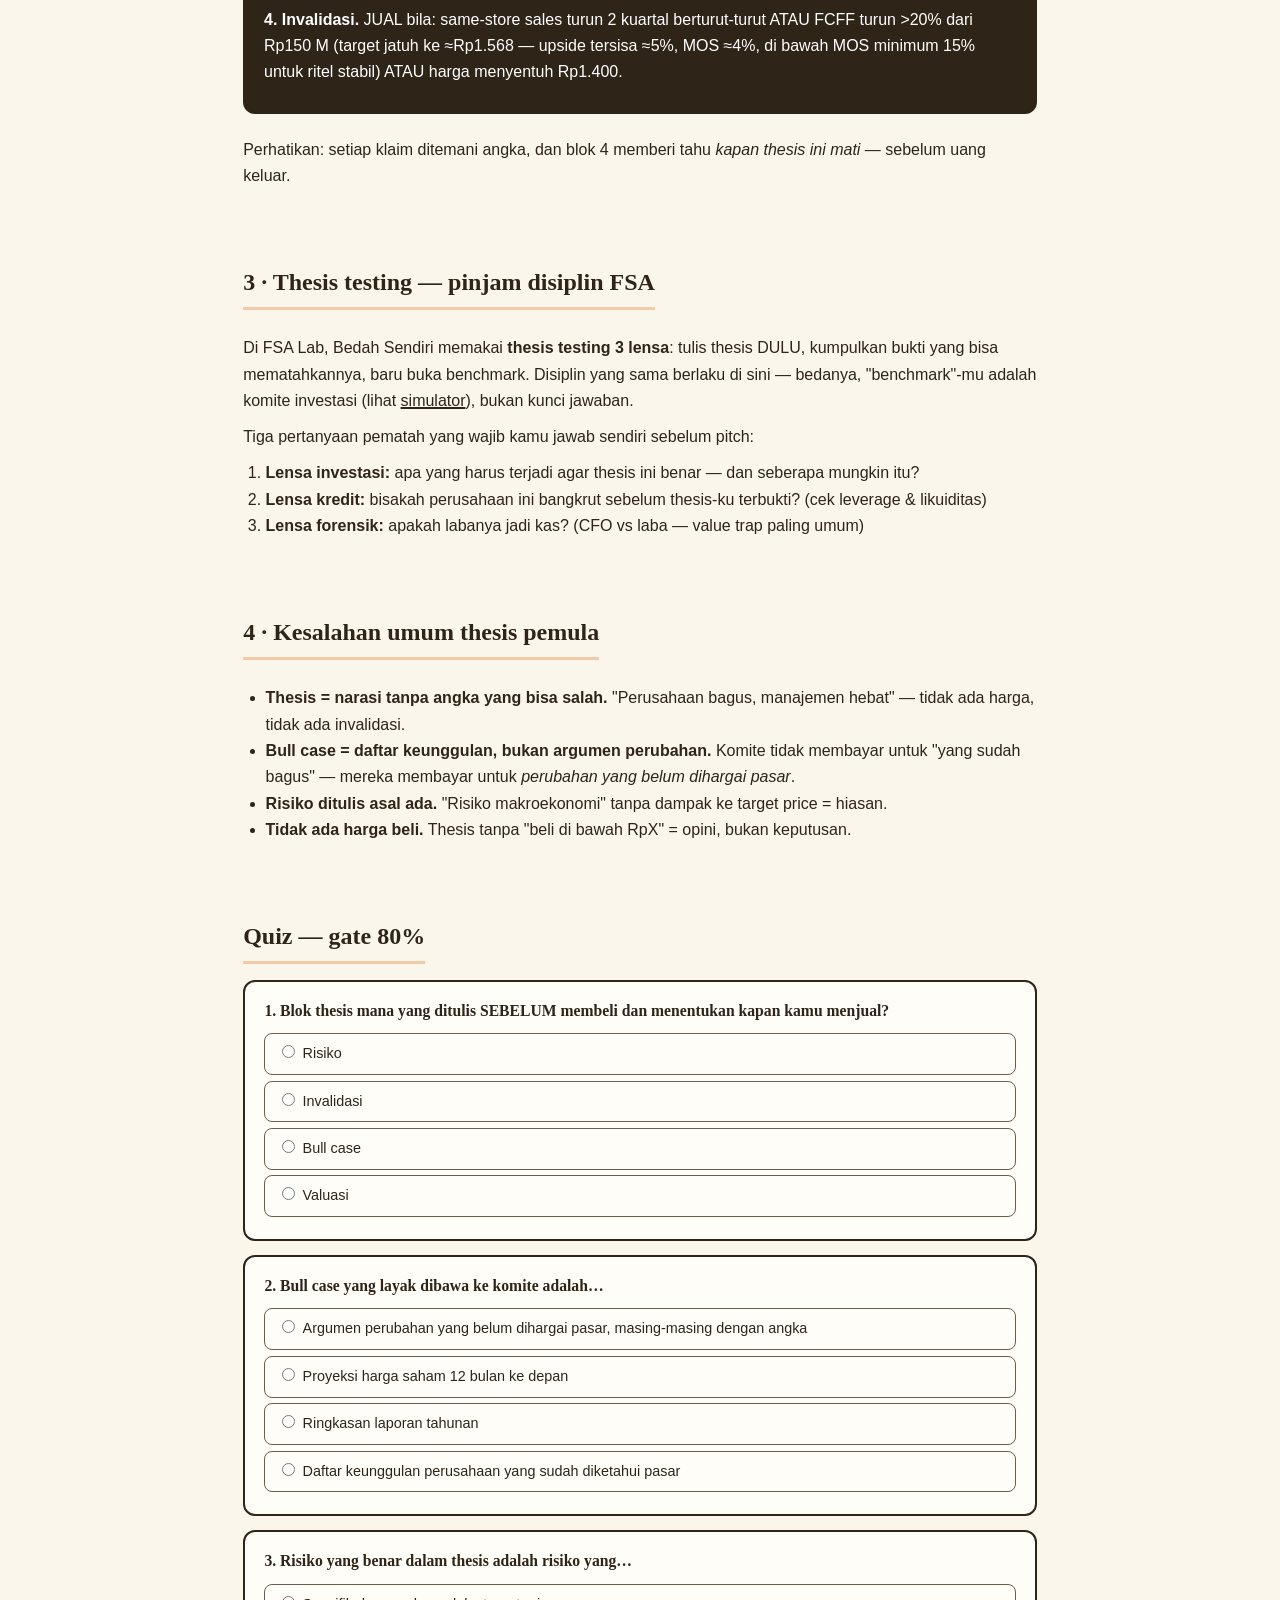
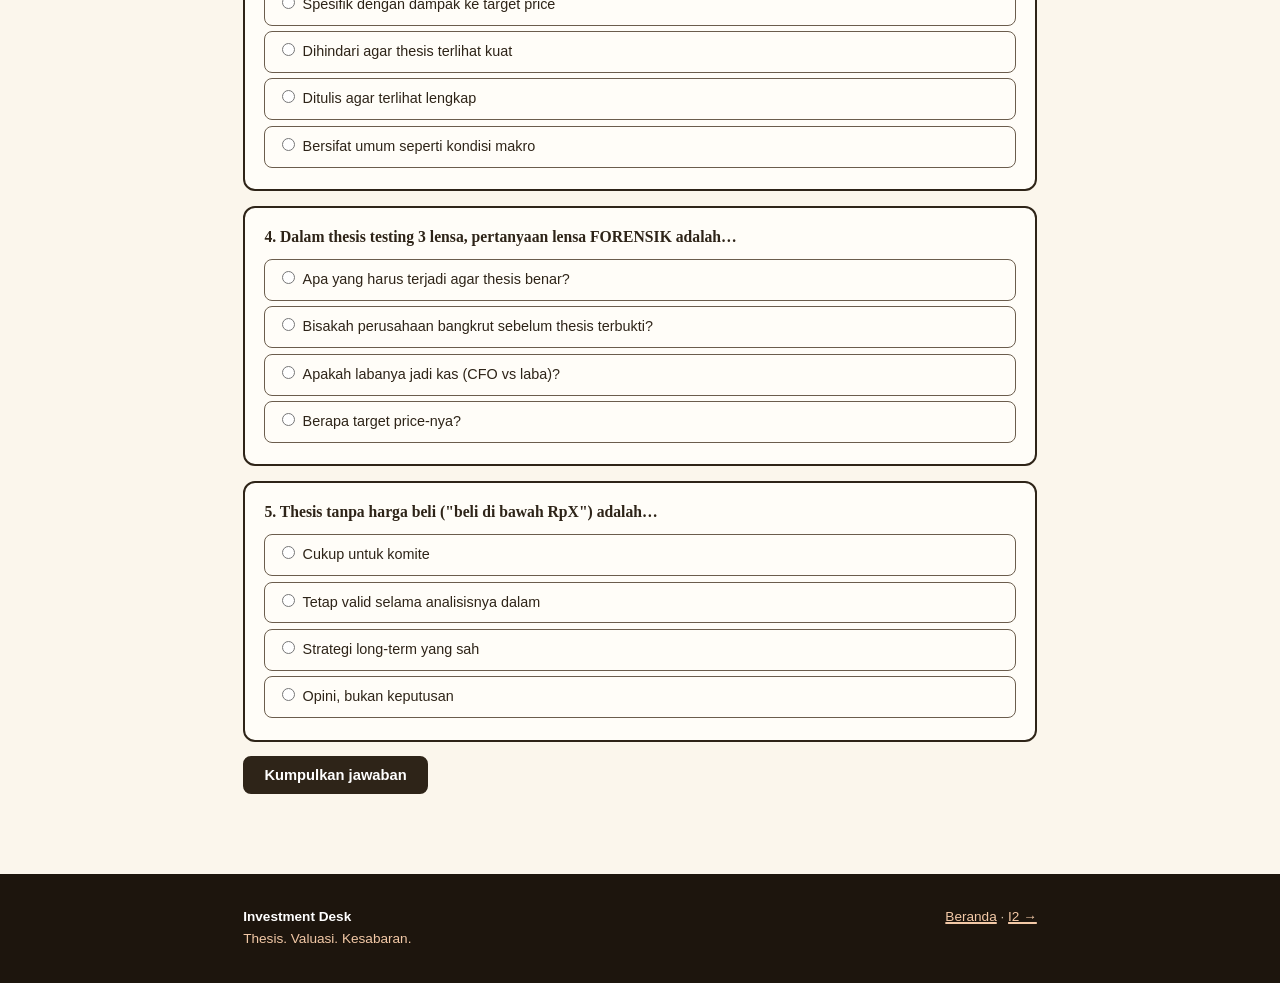
==== commit 15aa93f8: "WACC Opsi A: bobot utang bruto + iterasi titik-tetap (9,39%, target Rp2.062) Perbaikan temuan review" ====
--- a/i1/index.html
+++ b/i1/index.html
@@ -52,11 +52,11 @@
   <h2>2 · Contoh thesis (ilustratif)</h2>
   <p><span class="ilus" style="display:inline-block">ILUSTRATIF — EMITEN FIKTIF</span></p>
   <div class="thesis">
-    <h3>Thesis: PT Sinar Ritel (fiktif) — BUY, target Rp1.850</h3>
+    <h3>Thesis: PT Sinar Ritel (fiktif) — BUY, target Rp2.062</h3>
     <p><strong>1. Bull case.</strong> (a) Gerai naik 120→150 dalam 2 tahun — didorong capex ekspansi Rp95 M. (b) Margin EBIT 12%→14% — private label naik dari 20% ke 30% pendapatan. (c) Dividen konsisten 5 tahun, payout 40%.</p>
-    <p><strong>2. Valuasi.</strong> DCF: FCFF Rp150 M, g 3%, WACC 10% → EV Rp2.207 M; net debt Rp400 M → equity Rp1.807 M ÷ 978 juta saham → target Rp1.850 (dibulatkan dari Rp1.848) vs harga pasar Rp1.500 → upside 23%.</p>
-    <p><strong>3. Risiko.</strong> (a) Daya beli turun → same-store sales −8% → target turun ke ≈Rp1.620 (ilustratif: setara FCFF −10% — uji sendiri di lembar valuasi I2). (b) Kenaikan upah minimum 12% tanpa efisiensi = margin −1,5pp. (c) Kompetitor e-commerce.</p>
-    <p><strong>4. Invalidasi.</strong> JUAL bila: same-store sales turun 2 kuartal berturut-turut ATAU FCFF turun &gt;20% dari Rp150 M (target jatuh ke ≈Rp1.400 = tidak ada upside).</p>
+    <p><strong>2. Valuasi.</strong> DCF: FCFF Rp150 M, g 3%, WACC 9,39% → EV Rp2.417 M; net debt Rp400 M → equity Rp2.017 M ÷ 978 juta saham → target Rp2.062 (dibulatkan dari Rp2.062,1) vs harga pasar Rp1.500 → upside 37%.</p>
+    <p><strong>3. Risiko.</strong> (a) Daya beli turun → same-store sales −8% → target turun ke ≈Rp1.815 (ilustratif: setara FCFF −10% — uji sendiri di lembar valuasi I2). (b) Kenaikan upah minimum 12% tanpa efisiensi = margin −1,5pp. (c) Kompetitor e-commerce.</p>
+    <p><strong>4. Invalidasi.</strong> JUAL bila: same-store sales turun 2 kuartal berturut-turut ATAU FCFF turun &gt;20% dari Rp150 M (target jatuh ke ≈Rp1.568 — upside tersisa ≈5%, MOS ≈4%, di bawah MOS minimum 15% untuk ritel stabil) ATAU harga menyentuh Rp1.400.</p>
   </div>
   <p>Perhatikan: setiap klaim ditemani angka, dan blok 4 memberi tahu <em>kapan thesis ini mati</em> — sebelum uang keluar.</p>
 </section>
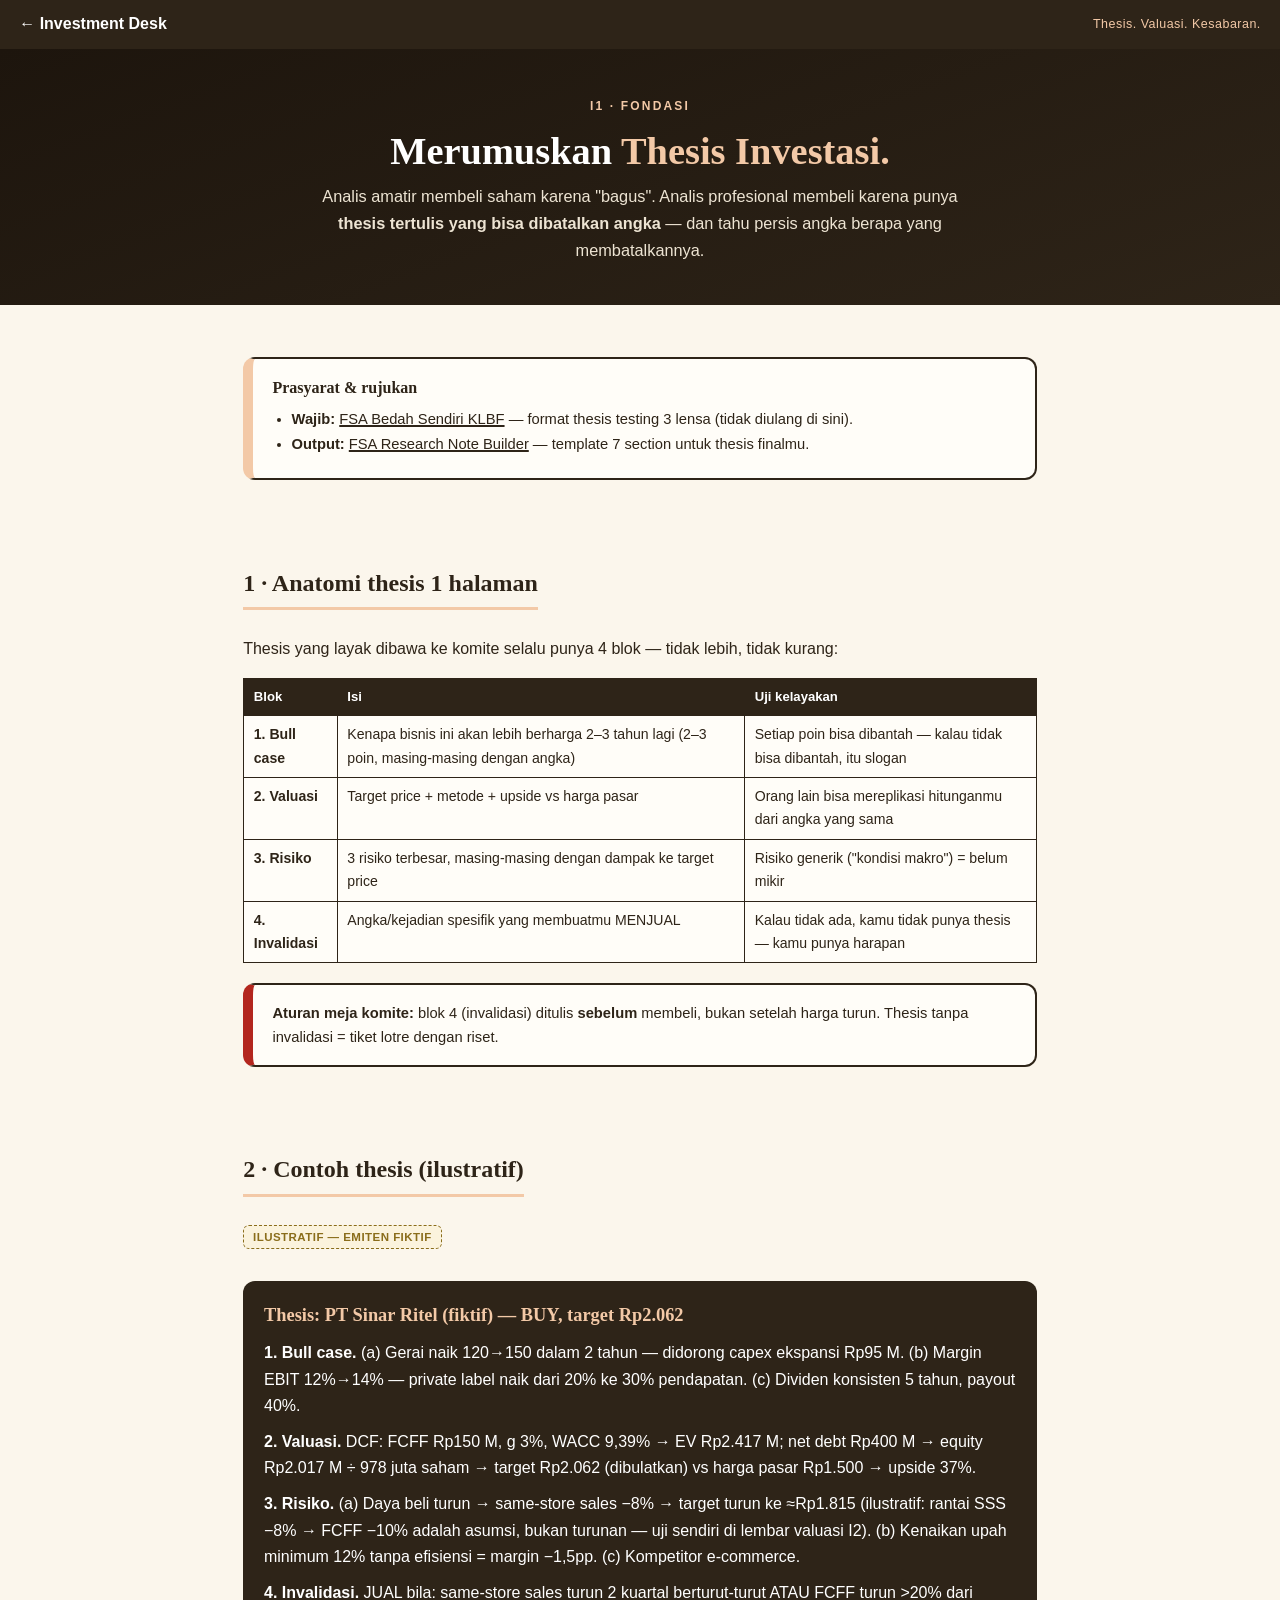
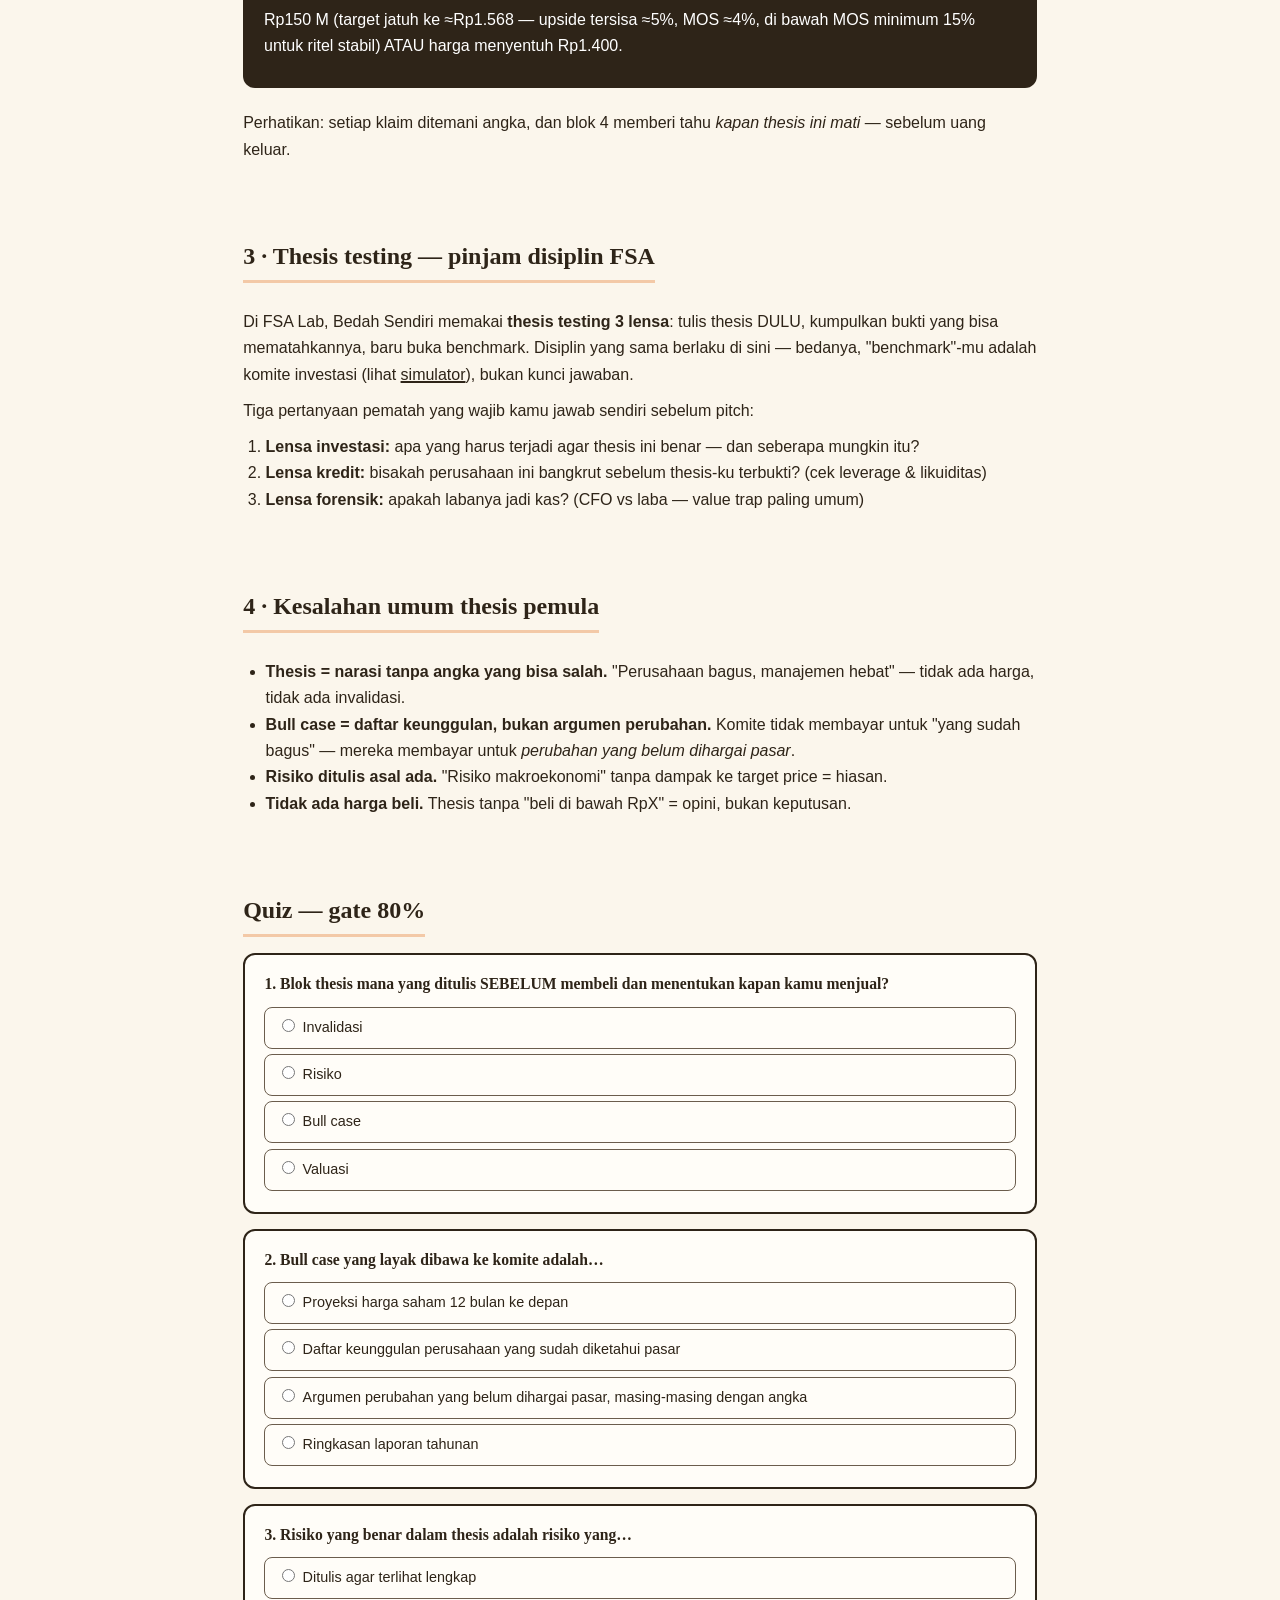
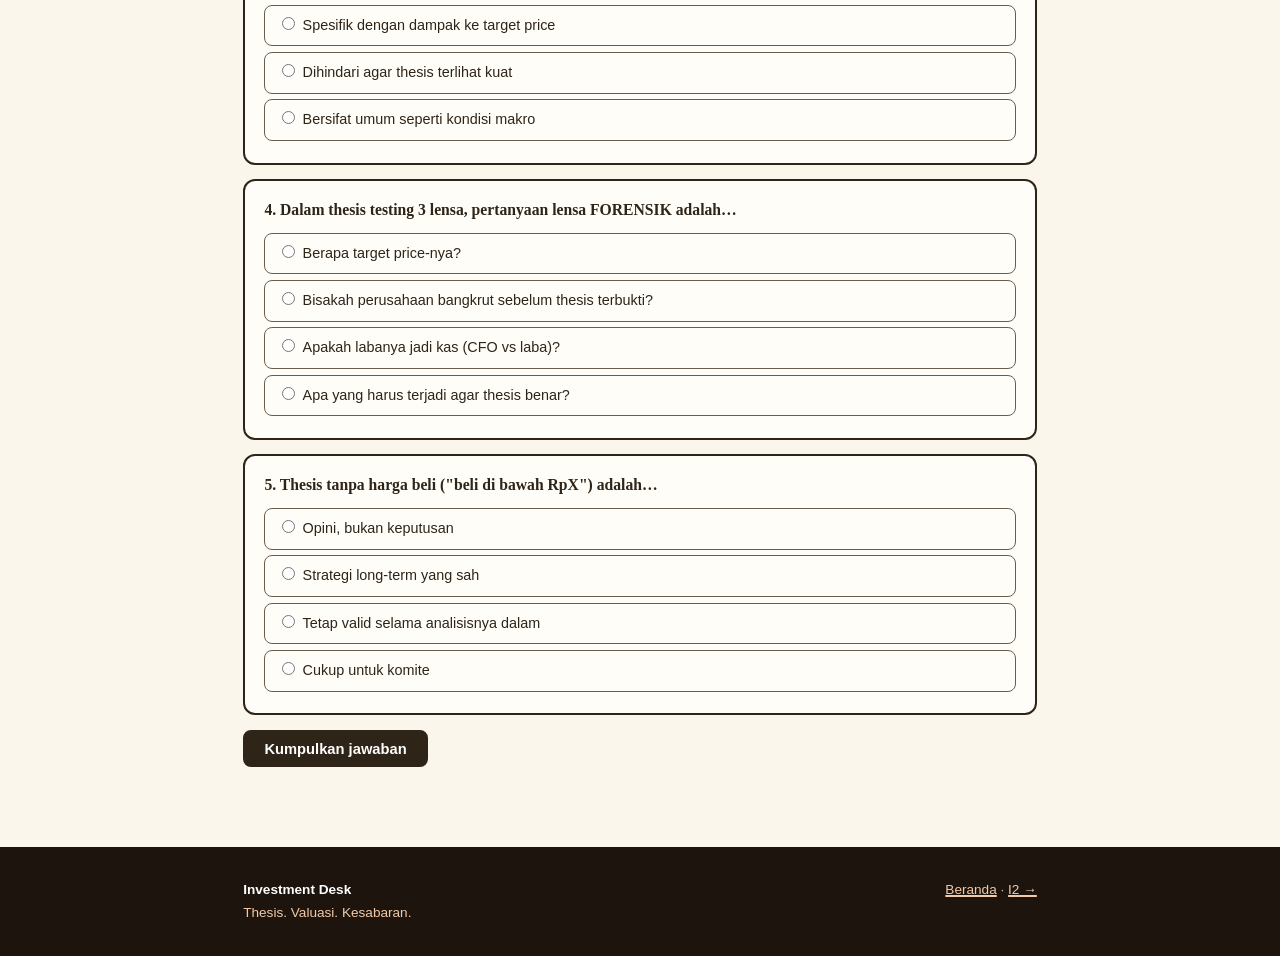
==== commit 6cbf2b8e: "Fix Ronde 4 Terra: M1 aturan jual diselaraskan (dua pemicu), 7 should-fix (EPS min Rp100, ERP ujung " ====
--- a/i1/index.html
+++ b/i1/index.html
@@ -54,8 +54,8 @@
   <div class="thesis">
     <h3>Thesis: PT Sinar Ritel (fiktif) — BUY, target Rp2.062</h3>
     <p><strong>1. Bull case.</strong> (a) Gerai naik 120→150 dalam 2 tahun — didorong capex ekspansi Rp95 M. (b) Margin EBIT 12%→14% — private label naik dari 20% ke 30% pendapatan. (c) Dividen konsisten 5 tahun, payout 40%.</p>
-    <p><strong>2. Valuasi.</strong> DCF: FCFF Rp150 M, g 3%, WACC 9,39% → EV Rp2.417 M; net debt Rp400 M → equity Rp2.017 M ÷ 978 juta saham → target Rp2.062 (dibulatkan dari Rp2.062,1) vs harga pasar Rp1.500 → upside 37%.</p>
-    <p><strong>3. Risiko.</strong> (a) Daya beli turun → same-store sales −8% → target turun ke ≈Rp1.815 (ilustratif: setara FCFF −10% — uji sendiri di lembar valuasi I2). (b) Kenaikan upah minimum 12% tanpa efisiensi = margin −1,5pp. (c) Kompetitor e-commerce.</p>
+    <p><strong>2. Valuasi.</strong> DCF: FCFF Rp150 M, g 3%, WACC 9,39% → EV Rp2.417 M; net debt Rp400 M → equity Rp2.017 M ÷ 978 juta saham → target Rp2.062 (dibulatkan) vs harga pasar Rp1.500 → upside 37%.</p>
+    <p><strong>3. Risiko.</strong> (a) Daya beli turun → same-store sales −8% → target turun ke ≈Rp1.815 (ilustratif: rantai SSS −8% → FCFF −10% adalah asumsi, bukan turunan — uji sendiri di lembar valuasi I2). (b) Kenaikan upah minimum 12% tanpa efisiensi = margin −1,5pp. (c) Kompetitor e-commerce.</p>
     <p><strong>4. Invalidasi.</strong> JUAL bila: same-store sales turun 2 kuartal berturut-turut ATAU FCFF turun &gt;20% dari Rp150 M (target jatuh ke ≈Rp1.568 — upside tersisa ≈5%, MOS ≈4%, di bawah MOS minimum 15% untuk ritel stabil) ATAU harga menyentuh Rp1.400.</p>
   </div>
   <p>Perhatikan: setiap klaim ditemani angka, dan blok 4 memberi tahu <em>kapan thesis ini mati</em> — sebelum uang keluar.</p>
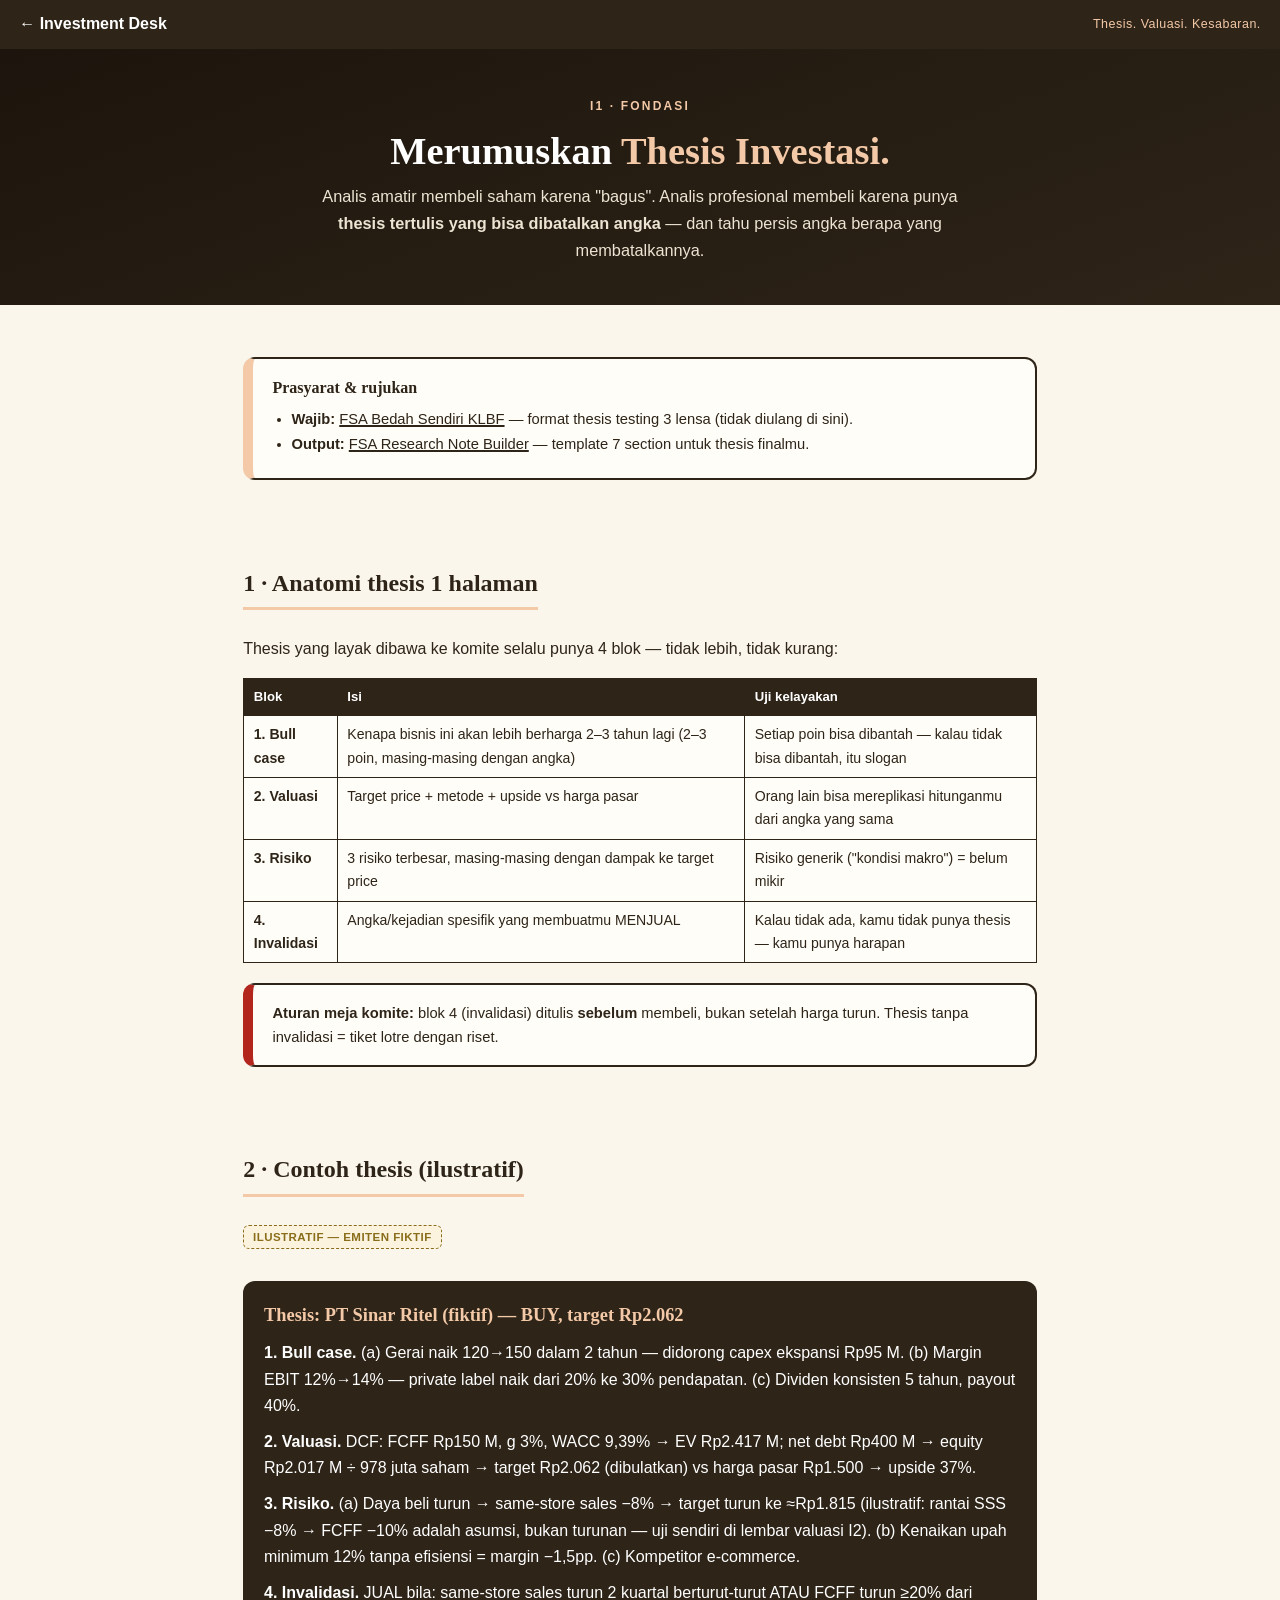
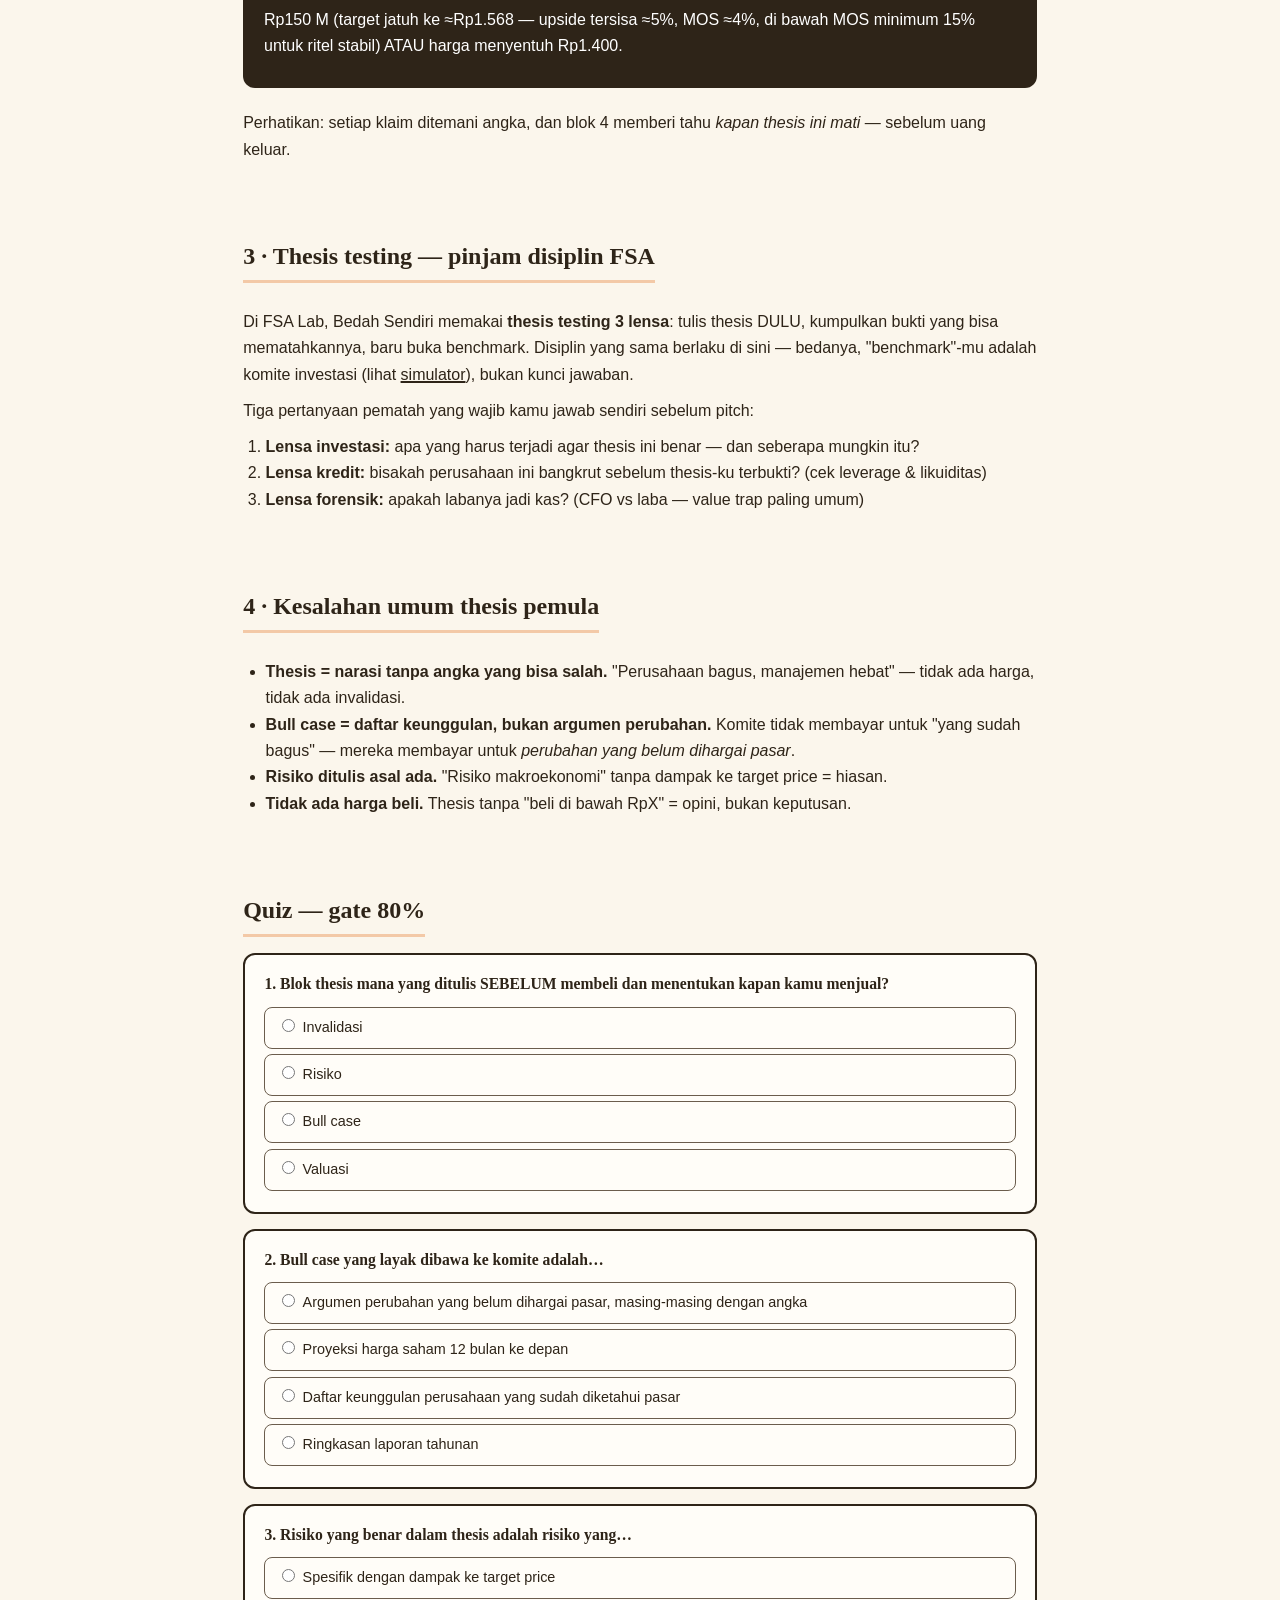
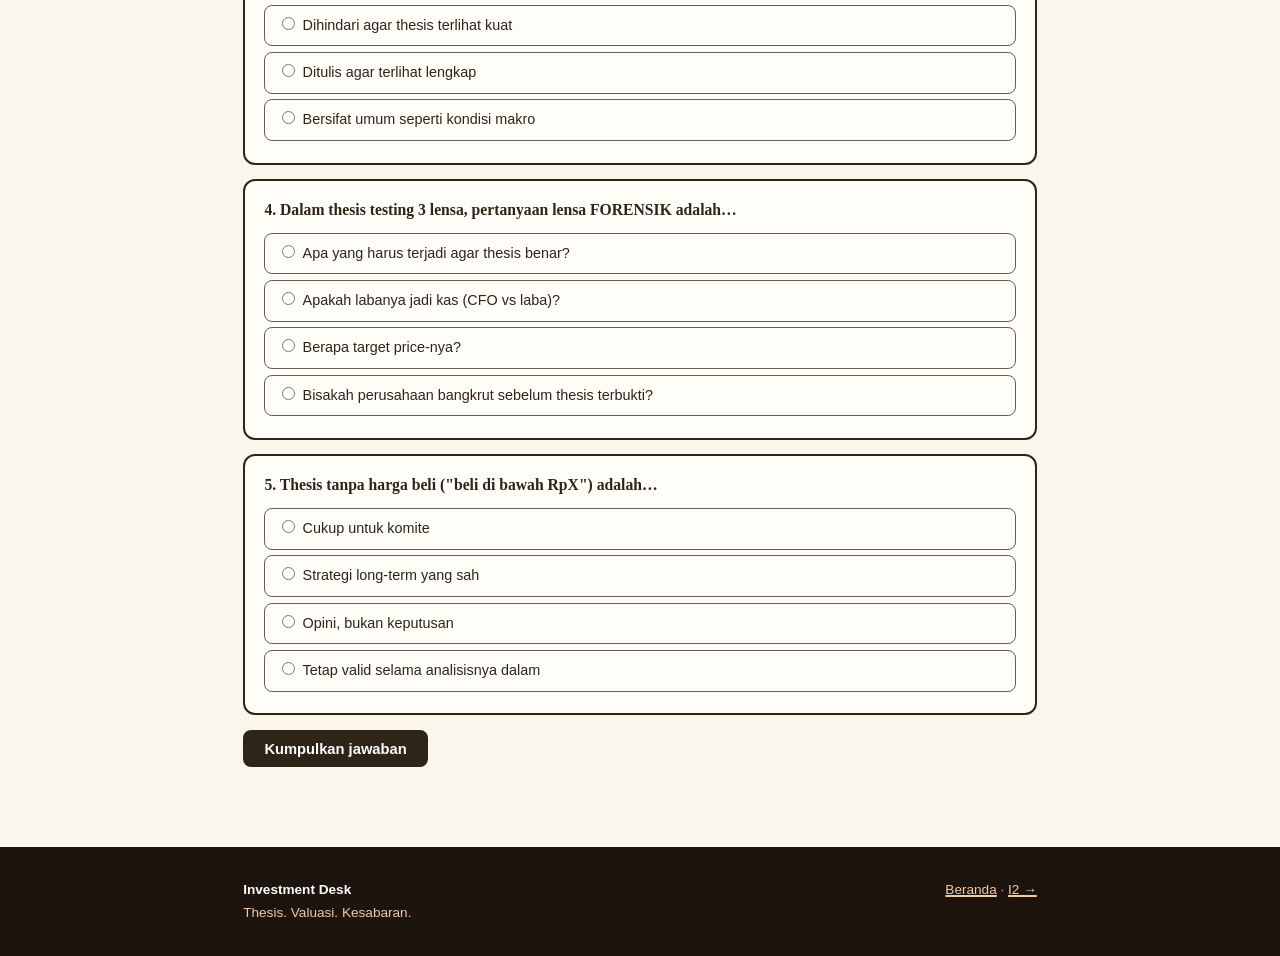
==== commit a145c3eb: "Fix Ronde 5 Terra (Investment): 7 should-fix + 2 nit — operator invalidasi FCFF diseragamkan ≥20%, m" ====
--- a/i1/index.html
+++ b/i1/index.html
@@ -56,7 +56,7 @@
     <p><strong>1. Bull case.</strong> (a) Gerai naik 120→150 dalam 2 tahun — didorong capex ekspansi Rp95 M. (b) Margin EBIT 12%→14% — private label naik dari 20% ke 30% pendapatan. (c) Dividen konsisten 5 tahun, payout 40%.</p>
     <p><strong>2. Valuasi.</strong> DCF: FCFF Rp150 M, g 3%, WACC 9,39% → EV Rp2.417 M; net debt Rp400 M → equity Rp2.017 M ÷ 978 juta saham → target Rp2.062 (dibulatkan) vs harga pasar Rp1.500 → upside 37%.</p>
     <p><strong>3. Risiko.</strong> (a) Daya beli turun → same-store sales −8% → target turun ke ≈Rp1.815 (ilustratif: rantai SSS −8% → FCFF −10% adalah asumsi, bukan turunan — uji sendiri di lembar valuasi I2). (b) Kenaikan upah minimum 12% tanpa efisiensi = margin −1,5pp. (c) Kompetitor e-commerce.</p>
-    <p><strong>4. Invalidasi.</strong> JUAL bila: same-store sales turun 2 kuartal berturut-turut ATAU FCFF turun &gt;20% dari Rp150 M (target jatuh ke ≈Rp1.568 — upside tersisa ≈5%, MOS ≈4%, di bawah MOS minimum 15% untuk ritel stabil) ATAU harga menyentuh Rp1.400.</p>
+    <p><strong>4. Invalidasi.</strong> JUAL bila: same-store sales turun 2 kuartal berturut-turut ATAU FCFF turun ≥20% dari Rp150 M (target jatuh ke ≈Rp1.568 — upside tersisa ≈5%, MOS ≈4%, di bawah MOS minimum 15% untuk ritel stabil) ATAU harga menyentuh Rp1.400.</p>
   </div>
   <p>Perhatikan: setiap klaim ditemani angka, dan blok 4 memberi tahu <em>kapan thesis ini mati</em> — sebelum uang keluar.</p>
 </section>
